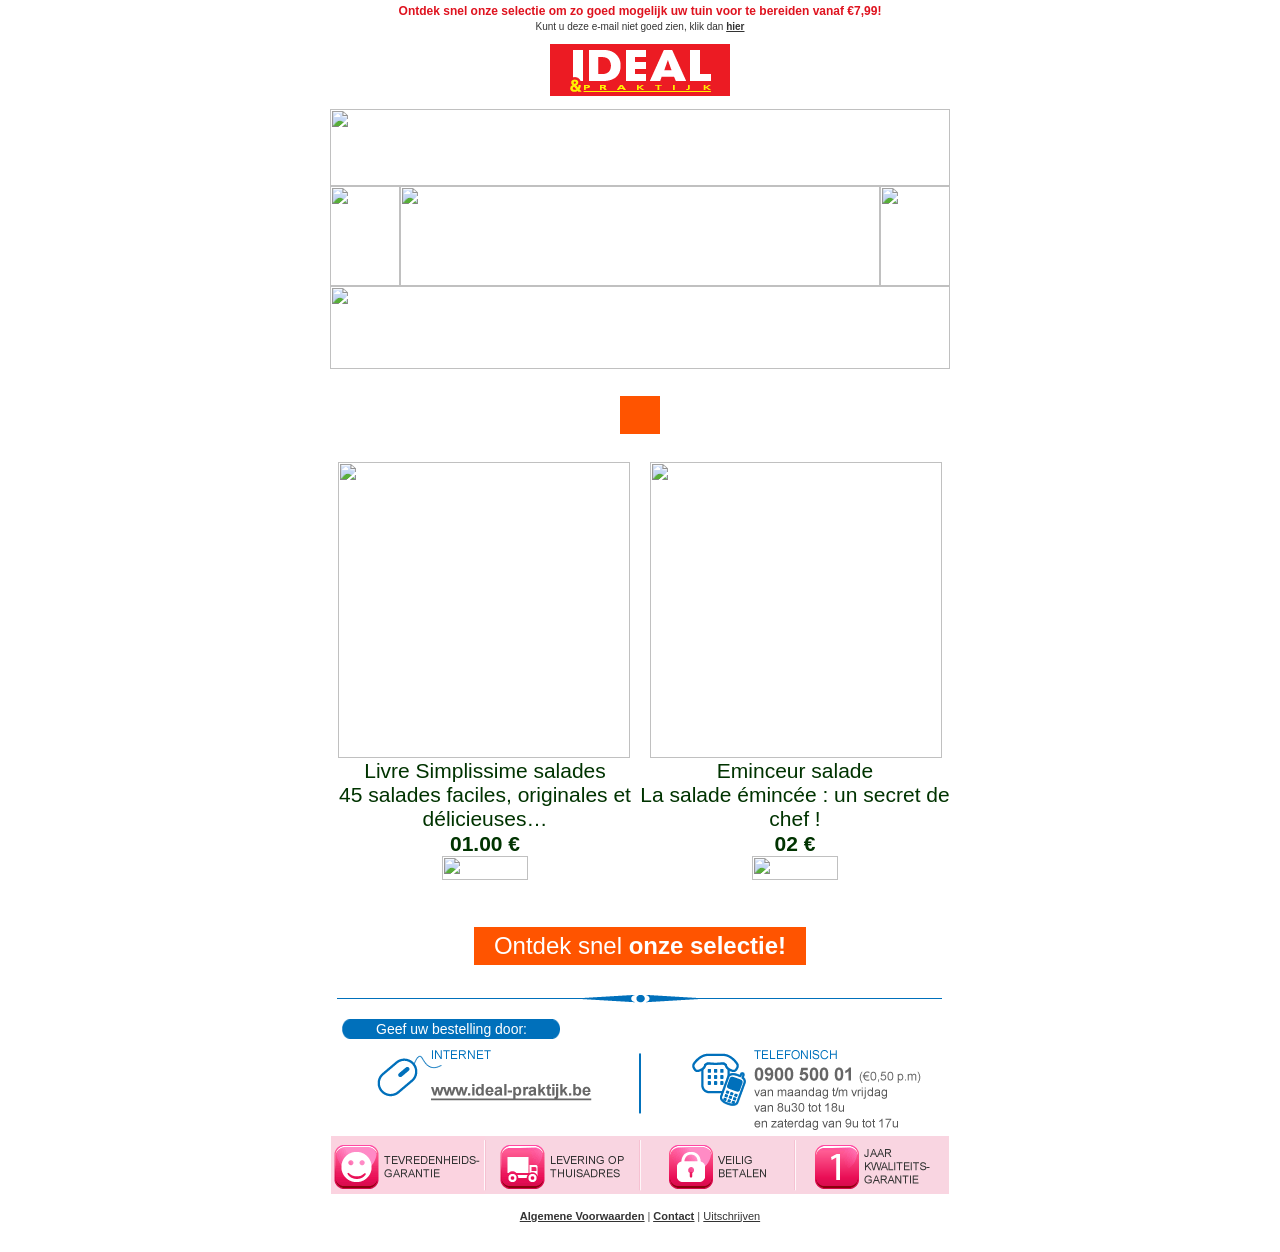
==== render/BV/index.html @ 652e3c07 "init boucle" ====
<!DOCTYPE html PUBLIC "-//W3C//DTD XHTML 1.0 Transitional//EN" "http://www.w3.org/TR/xhtml1/DTD/xhtml1-transitional.dtd">
<html xmlns="http://www.w3.org/1999/xhtml">

<head>
  <title>De belangrijkste dingen om uw tuin voor te bereiden vanaf €7,99!</title>
  <meta content="text/html; charset=utf-8" http-equiv="Content-Type" />
  <style>
    body {
    width: 100%; margin: 0; line-height: 121%; background-color: #FFFFFF;
    }
    img {
    display: block; font-family: Arial, sans-serif; font-size: 16px;
    }
  </style>
</head>

<body bgcolor="#FFFFFF" style="width: 100%; line-height: 121%; margin: 0;">
  <table align="center" border="0" cellpadding="0" cellspacing="0" class="m0auto bg-color w100" width="640" style="width: 100%; margin: 0 auto;" bgcolor="#FFFFFF">
    <!--header-->
    <tr>
      <td align="center" style="padding-top: 4px; border-collapse: collapse; line-height: 1px; font-size: 1px;">
        <p class="lh-130 m0" style="font-family: Arial, Helvetica, sans-serif; font-size: 12px; color: #DF131F; line-height: 130%; margin: 0;">
          <strong>Ontdek snel onze selectie om zo goed mogelijk uw tuin voor te bereiden vanaf €7,99!</strong>
        </p>
        <p class="lh-130 m0" style="font-family: Arial, Helvetica, sans-serif; font-size: 10px; color: #333333; line-height: 130%; margin: 0;">Kunt u deze e-mail niet goed zien, klik dan <a href="https://tempsl.com/Newsletters/miroir/News_salades_0518/BEVL/index.htm" style="color: #333333;" target="_blank"><strong>hier</strong></a>
        </p>
      </td>
    </tr>
    <tr>
      <td align="center" width="620" style="border-collapse: collapse; line-height: 1px; font-size: 1px;">
        <table>
          <tr>
            <td align="center" class="m0auto" height="60" valign="bottom" style="border-collapse: collapse; line-height: 1px; font-size: 1px; margin: 0 auto;">
              <a href="https://www.ideal-praktijk.be/bevl/index.aspx?utm_source=NL&amp;utm_medium=email&amp;utm_content=logo&amp;utm_campaign=0518_salades" target="_blank">
                <img alt="IDEAL PRAKTIJK" border="0" height="52" src="images/logo.png" width="180" style="display: block; font-family: Arial, sans-serif; font-size: 16px; line-height: normal;" />
              </a>
            </td>
          </tr>
        </table>
      </td>
    </tr>
    <tr>
      <td align="center" class="m0auto" height="10" style="border-collapse: collapse; line-height: 1px; font-size: 1px; margin: 0 auto;"></td>
    </tr>
    <!--content-->
    <tr>
      <td align="center" valign="top" style="border-collapse: collapse; line-height: 1px; font-size: 1px;">
        <table align="center" border="0" cellpadding="0" cellspacing="0" class="m0auto" width="620" style="margin: 0 auto;">
          <tr>
            <td style="border-collapse: collapse; line-height: 1px; font-size: 1px;">
              <a target="_blank">
                <img border="0" height="77" src="images/s1_titletop.jpg" width="620" style="display: block; font-family: Arial, sans-serif; font-size: 16px; line-height: normal;" />
              </a>
            </td>
          </tr>
          <tr>
            <td style="border-collapse: collapse; line-height: 1px; font-size: 1px;">
              <table border="0" cellpadding="0" cellspacing="0" width="620">
                <tr>
                  <td style="border-collapse: collapse; line-height: 1px; font-size: 1px;">
                    <a target="_blank">
                      <img border="0" height="100" src="images/s2c1_title_left.jpg" width="70" style="display: block; font-family: Arial, sans-serif; font-size: 16px; line-height: normal;" />
                    </a>
                  </td>
                  <td style="border-collapse: collapse; line-height: 1px; font-size: 1px;">
                    <a target="_blank">
                      <img border="0" height="100" src="images/s2c2_title.png" width="480" style="display: block; font-family: Arial, sans-serif; font-size: 16px; line-height: normal;" />
                    </a>
                  </td>
                  <td style="border-collapse: collapse; line-height: 1px; font-size: 1px;">
                    <a target="_blank">
                      <img border="0" height="100" src="images/s2c3_title_right.jpg" width="70" style="display: block; font-family: Arial, sans-serif; font-size: 16px; line-height: normal;" />
                    </a>
                  </td>
                </tr>
              </table>
            </td>
          </tr>
          <tr>
            <td style="border-collapse: collapse; line-height: 1px; font-size: 1px;">
              <a target="_blank">
                <img border="0" height="83" src="images/s3_title_bottom.jpg" width="620" style="display: block; font-family: Arial, sans-serif; font-size: 16px; line-height: normal;" />
              </a>
            </td>
          </tr>
          <tr>
            <td height="27" width="620" style="border-collapse: collapse; line-height: 1px; font-size: 1px;"></td>
          </tr>
          <tr>
            <td align="center" valign="middle" style="border-collapse: collapse; line-height: 1px; font-size: 1px;">
              <table border="0" cellpadding="0" cellspacing="0">
                <tr>
                  <td align="center" bgcolor="#FF5400" class="lhn m0auto pr20 pl20" height="38" valign="middle" style="padding-right: 20px; padding-left: 20px; line-height: normal; border-collapse: collapse; font-size: 1px; margin: 0 auto;">
                    <a class="callprice" href="https://www.ideal-praktijk.be/bevl/boutique/rayon_evenement.aspx?urlLangue=fr&amp;nbp=99&amp;pg=0&amp;evenement_id=1724&amp;utm_source=NL&amp;utm_medium=email&amp;utm_content=price&amp;utm_campaign=0518_salades" target="_blank"
                    style="font-family: Arial, sans-serif; font-size: 24px; color: #FFFFFF; text-align: center; text-decoration: none; margin: 0 auto;"></a>
                  </td>
                </tr>
              </table>
            </td>
          </tr>
          <tr>
            <td height="28" width="620" style="border-collapse: collapse; line-height: 1px; font-size: 1px;"></td>
          </tr>
          <tr>
            <td style="border-collapse: collapse; line-height: 1px; font-size: 1px;">
              <table border="0" cellpadding="0" cellspacing="0" width="620">
                <tr>
                  <td height="296" width="8" style="border-collapse: collapse; line-height: 1px; font-size: 1px;"></td>
                  <td style="border-collapse: collapse; line-height: 1px; font-size: 1px;">
                    <a target="_blank">
                      <img border="0" height="296" src="images/s7_pk1.jpg" width="292" style="display: block; font-family: Arial, sans-serif; font-size: 16px; line-height: normal;" />
                    </a>
                  </td>
                  <td height="296" width="10" style="border-collapse: collapse; line-height: 1px; font-size: 1px;"></td>
                  <td height="296" width="10" style="border-collapse: collapse; line-height: 1px; font-size: 1px;"></td>
                  <td style="border-collapse: collapse; line-height: 1px; font-size: 1px;">
                    <a target="_blank">
                      <img border="0" height="296" src="images/s7_pk2.jpg" width="292" style="display: block; font-family: Arial, sans-serif; font-size: 16px; line-height: normal;" />
                    </a>
                  </td>
                  <td height="296" width="8" style="border-collapse: collapse; line-height: 1px; font-size: 1px;"></td>
                </tr>
              </table>
            </td>
          </tr>
          <tr>
            <td style="border-collapse: collapse; line-height: 1px; font-size: 1px;">
              <table border="0" cellpadding="0" cellspacing="0" width="620">
                <tr>
                  <td style="border-collapse: collapse; line-height: 1px; font-size: 1px;">
                    <table border="0" cellpadding="0" cellspacing="0" width="310">
                      <tr>
                        <td align="center" valign="middle" style="border-collapse: collapse; line-height: 1px; font-size: 1px;">
                          <a class="pk_lib txtcenter" target="_blank" style="font-family: Arial, sans-serif; font-size: 21px; color: #003300; line-height: 25px; text-decoration: none; text-align: center;">Livre Simplissime salades<br /><span style="line-height: normal;">45 salades faciles, originales et délicieuses…</span><br /><b>01.00 €</b></a>
                        </td>
                      </tr>
                      <tr>
                        <td style="border-collapse: collapse; line-height: 1px; font-size: 1px;">
                          <table border="0" cellpadding="0" cellspacing="0" width="310">
                            <tr>
                              <td height="24" width="112" style="border-collapse: collapse; line-height: 1px; font-size: 1px;"></td>
                              <td style="border-collapse: collapse; line-height: 1px; font-size: 1px;">
                                <a target="_blank">
                                  <img border="0" height="24" src="images/s7_btn.png" width="86" style="display: block; font-family: Arial, sans-serif; font-size: 16px; line-height: normal;" />
                                </a>
                              </td>
                              <td height="24" width="112" style="border-collapse: collapse; line-height: 1px; font-size: 1px;"></td>
                            </tr>
                          </table>
                        </td>
                      </tr>
                    </table>
                  </td>
                  <td style="border-collapse: collapse; line-height: 1px; font-size: 1px;">
                    <table border="0" cellpadding="0" cellspacing="0" width="310">
                      <tr>
                        <td align="center" valign="middle" style="border-collapse: collapse; line-height: 1px; font-size: 1px;">
                          <a class="pk_lib txtcenter" target="_blank" style="font-family: Arial, sans-serif; font-size: 21px; color: #003300; line-height: 25px; text-decoration: none; text-align: center;">Eminceur salade<br /><span style="line-height: normal;">La salade émincée : un secret de chef !</span><br /><b>02 €</b></a>
                        </td>
                      </tr>
                      <tr>
                        <td style="border-collapse: collapse; line-height: 1px; font-size: 1px;">
                          <table border="0" cellpadding="0" cellspacing="0" width="310">
                            <tr>
                              <td height="24" width="112" style="border-collapse: collapse; line-height: 1px; font-size: 1px;"></td>
                              <td style="border-collapse: collapse; line-height: 1px; font-size: 1px;">
                                <a target="_blank">
                                  <img border="0" height="24" src="images/s7_btn.png" width="86" style="display: block; font-family: Arial, sans-serif; font-size: 16px; line-height: normal;" />
                                </a>
                              </td>
                              <td height="24" width="112" style="border-collapse: collapse; line-height: 1px; font-size: 1px;"></td>
                            </tr>
                          </table>
                        </td>
                      </tr>
                    </table>
                  </td>
                </tr>
                <tr>
                  <td height="47" width="620" style="border-collapse: collapse; line-height: 1px; font-size: 1px;"></td>
                </tr>
              </table>
            </td>
          </tr>
          <tr>
            <td align="center" valign="middle" style="border-collapse: collapse; line-height: 1px; font-size: 1px;">
              <table border="0" cellpadding="0" cellspacing="0">
                <tr>
                  <td align="center" bgcolor="#FF5400" class="lhn m0auto pr20 pl20" height="38" valign="middle" style="padding-right: 20px; padding-left: 20px; line-height: normal; border-collapse: collapse; font-size: 1px; margin: 0 auto;">
                    <a class="callprice" target="_blank" style="font-family: Arial, sans-serif; font-size: 24px; color: #FFFFFF; text-align: center; text-decoration: none; margin: 0 auto;">Ontdek snel <b>onze selectie!</b></a>
                  </td>
                </tr>
              </table>
            </td>
          </tr>
          <tr>
            <td height="30" style="border-collapse: collapse; line-height: 1px; font-size: 1px;"></td>
          </tr>
          <tr>
            <td bgcolor="#FFFFFF" height="0" style="border-collapse: collapse; line-height: 1px; font-size: 1px;"></td>
          </tr>
          <!--footer-->
          <tr>
            <td bgcolor="#FFFFFF" style="padding-bottom: 16px; border-collapse: collapse; line-height: 1px; font-size: 1px;">
              <img alt="" border="0" height="8" src="images/foo_hr1.png" style="display: block; font-family: Arial, sans-serif; font-size: 16px; line-height: normal;" />
            </td>
          </tr>
          <tr>
            <td bgcolor="#FFFFFF" style="border-collapse: collapse; line-height: 1px; font-size: 1px;">
              <table border="0" cellpadding="0" cellspacing="0">
                <tr>
                  <td style="border-collapse: collapse; line-height: 1px; font-size: 1px;">
                    <img alt="" border="0" height="20" src="images/footer_01.png" width="20" style="display: block; font-family: Arial, sans-serif; font-size: 16px; line-height: normal;" />
                  </td>
                  <td align="center" bgcolor="#0070BB" height="20" valign="middle" width="203" style="border-collapse: collapse; line-height: 1px; font-size: 1px;">
                    <font style="font-family: Arial, Helvetica, sans-serif; font-size: 14px; color: #FFFFFF; line-height: normal;">Geef uw bestelling door:</font>
                  </td>
                  <td style="border-collapse: collapse; line-height: 1px; font-size: 1px;">
                    <img alt="" border="0" height="20" src="images/footer_03.png" width="8" style="display: block; font-family: Arial, sans-serif; font-size: 16px; line-height: normal;" />
                  </td>
                </tr>
              </table>
            </td>
          </tr>
          <tr>
            <td style="border-collapse: collapse; line-height: 1px; font-size: 1px;">
              <table border="0" cellpadding="0" cellspacing="0">
                <tr>
                  <td style="border-collapse: collapse; line-height: 1px; font-size: 1px;">
                    <a href="https://www.ideal-praktijk.be/bevl/index.aspx?utm_source=NL&amp;utm_medium=email&amp;utm_content=url&amp;utm_campaign=0518_salades" target="_blank">
                      <img alt="INTERNET www.ideal-praktijk.be" border="0" height="97" src="images/footer_09.png" width="310" style="display: block; font-family: Arial, sans-serif; font-size: 16px; line-height: normal;" />
                    </a>
                  </td>
                  <td style="border-collapse: collapse; line-height: 1px; font-size: 1px;">
                    <img alt="TELEFONISCH 0900 500 01(€0.50 p.m) van maandag t/m vrijdag 8u30 tot 18u en zaterdag van 9u tot 17u" border="0" height="97" src="images/footer_10.png" width="310" style="display: block; font-family: Arial, sans-serif; font-size: 16px; line-height: normal;"
                    />
                  </td>
                </tr>
              </table>
            </td>
          </tr>
          <tr>
            <td style="border-collapse: collapse; line-height: 1px; font-size: 1px;">
              <table border="0" cellpadding="0" cellspacing="0">
                <tr>
                  <td style="border-collapse: collapse; line-height: 1px; font-size: 1px;">
                    <a href="https://www.ideal-praktijk.be/bevl/achat_confiance/garanties.aspx?utm_source=NL&amp;utm_medium=email&amp;utm_content=garantie&amp;utm_campaign=0518_salades" target="_blank">
                      <img alt="Tevredenheids-garantie" border="0" class="txtcenter" height="59" src="images/footer_11.png" width="155" style="display: block; font-family: Arial, sans-serif; font-size: 16px; line-height: normal; text-align: center;" />
                    </a>
                  </td>
                  <td style="border-collapse: collapse; line-height: 1px; font-size: 1px;">
                    <a href="https://www.ideal-praktijk.be/bevl/achat_confiance/informations-livraison.aspx?utm_source=NL&amp;utm_medium=email&amp;utm_content=livraison&amp;utm_campaign=0518_salades" target="_blank">
                      <img alt="Levering op thuisadres" border="0" class="txtcenter" height="59" src="images/footer_12.png" width="155" style="display: block; font-family: Arial, sans-serif; font-size: 16px; line-height: normal; text-align: center;" />
                    </a>
                  </td>
                  <td style="border-collapse: collapse; line-height: 1px; font-size: 1px;">
                    <a href="https://www.ideal-praktijk.be/bevl/achat_confiance/paiement-securise.aspx?utm_source=NL&amp;utm_medium=email&amp;utm_content=paiement&amp;utm_campaign=0518_salades" target="_blank">
                      <img alt="Veilig betalen" border="0" class="txtcenter" height="59" src="images/footer_13.png" width="155" style="display: block; font-family: Arial, sans-serif; font-size: 16px; line-height: normal; text-align: center;" />
                    </a>
                  </td>
                  <td style="border-collapse: collapse; line-height: 1px; font-size: 1px;">
                    <a href="https://www.ideal-praktijk.be/bevl/achat_confiance/garanties.aspx?utm_source=NL&amp;utm_medium=email&amp;utm_content=garantie&amp;utm_campaign=0518_salades" target="_blank">
                      <img alt="1 jaar kwaliteitsgarantie" border="0" class="txtcenter" height="59" src="images/footer_14.png" width="155" style="display: block; font-family: Arial, sans-serif; font-size: 16px; line-height: normal; text-align: center;" />
                    </a>
                  </td>
                </tr>
              </table>
            </td>
          </tr>
          <!--mentions-->
          <tr>
            <td align="center" style="border-collapse: collapse; line-height: 1px; font-size: 1px; padding: 3px 10px 30px;" valign="top">
              <font style="font-family: Verdana, Geneva, sans-serif; font-size: 11px; color: #555555; line-height: normal;"><br /><a href="https://www.ideal-praktijk.be/bevl/achat_confiance/conditions-generales-de-vente.aspx?utm_source=NL&amp;utm_medium=email&amp;utm_content=cgv&amp;utm_campaign=0518_salades" style="color: #333333;" target="_blank"><strong><u>Algemene Voorwaarden</u></strong></a> | <a href="https://www.ideal-praktijk.be/bevl/idealpractical_and_you/contact.aspx?val=A&amp;utm_source=NL&amp;utm_medium=email&amp;utm_content=contact&amp;utm_campaign=0518_salades" style="color: #333333;" target="_blank"><strong><u>Contact</u></strong></a> | <a href="https://www.ideal-praktijk.be/bevl/animation/DesinscriptionNewsletter.aspx?utm_source=NL&amp;utm_medium=email&amp;utm_content=desabo&amp;utm_campaign=0518_salades" style="color: #333333;" target="_blank">Uitschrijven</a></font>
            </td>
          </tr>
        </table>
      </td>
    </tr>
  </table>
</body>

</html>
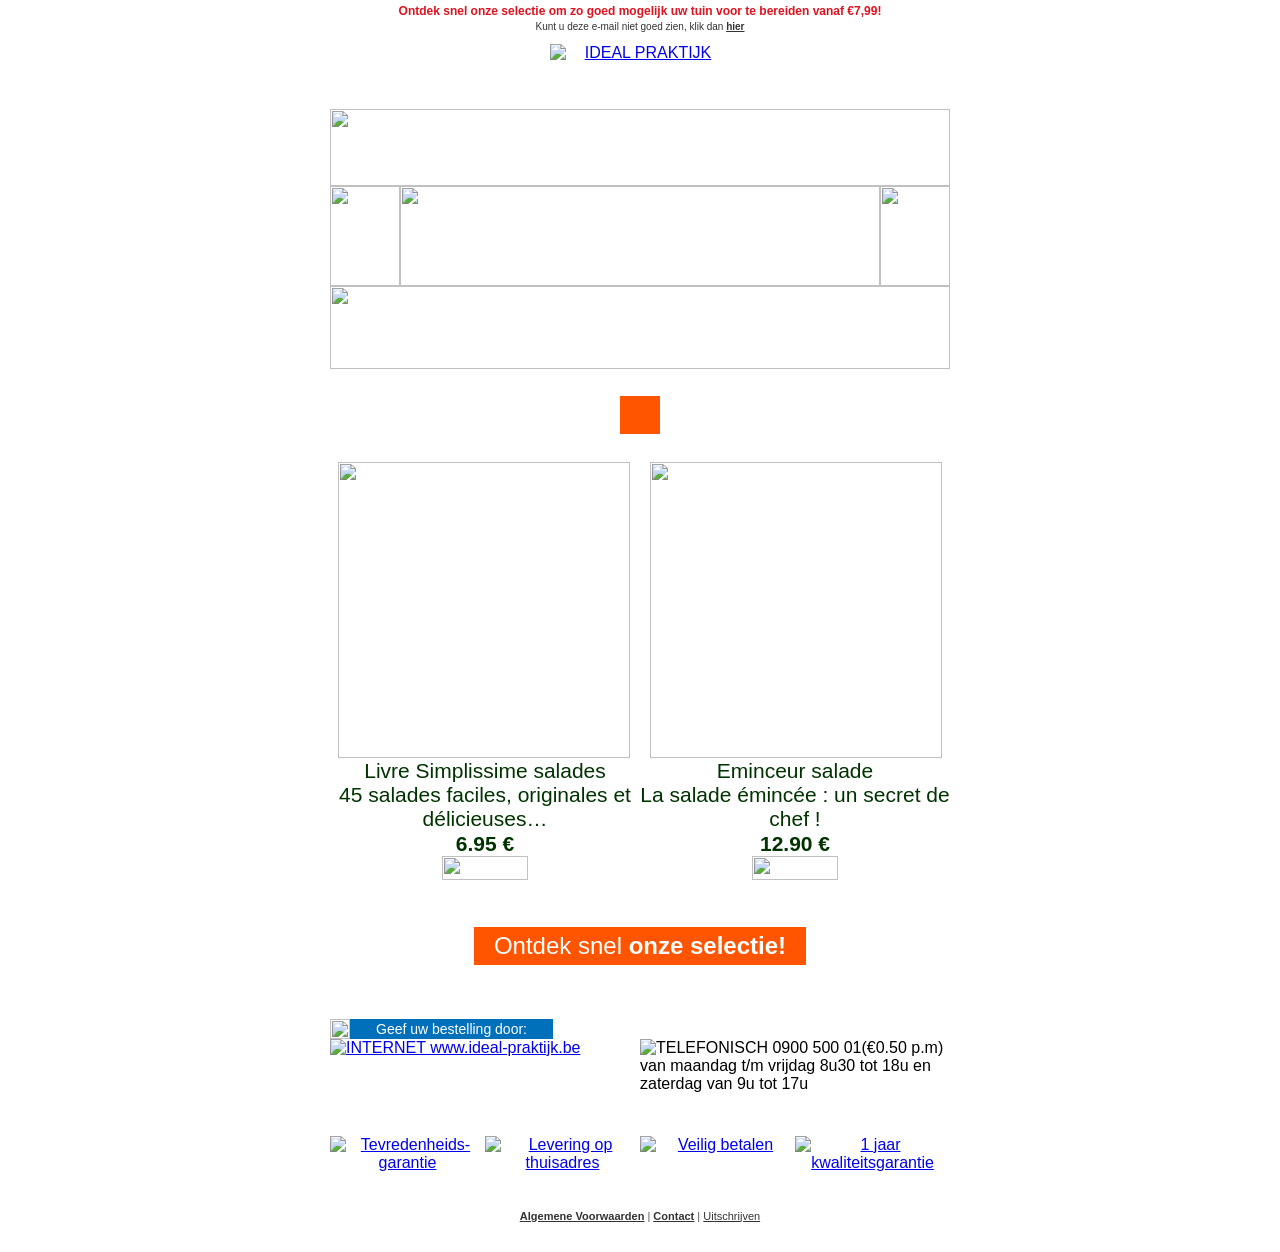
==== commit 4a1ebced: "?" ====
--- a/render/BV/index.html
+++ b/render/BV/index.html
@@ -91,7 +91,7 @@
               <table border="0" cellpadding="0" cellspacing="0">
                 <tr>
                   <td align="center" bgcolor="#FF5400" class="lhn m0auto pr20 pl20" height="38" valign="middle" style="padding-right: 20px; padding-left: 20px; line-height: normal; border-collapse: collapse; font-size: 1px; margin: 0 auto;">
-                    <a class="callprice" href="https://www.ideal-praktijk.be/bevl/boutique/rayon_evenement.aspx?urlLangue=fr&amp;nbp=99&amp;pg=0&amp;evenement_id=1724&amp;utm_source=NL&amp;utm_medium=email&amp;utm_content=price&amp;utm_campaign=0518_salades" target="_blank"
+                    <a class="callprice" href="https://www.ideal-praktijk.be/bevl/boutique/rayon_evenement.aspx?urlLangue=fr&amp;nbp=99&amp;pg=0&amp;evenement_id=1754&amp;utm_source=NL&amp;utm_medium=email&amp;utm_content=price&amp;utm_campaign=0518_salades" target="_blank"
                     style="font-family: Arial, sans-serif; font-size: 24px; color: #FFFFFF; text-align: center; text-decoration: none; margin: 0 auto;"></a>
                   </td>
                 </tr>
@@ -131,7 +131,7 @@
                     <table border="0" cellpadding="0" cellspacing="0" width="310">
                       <tr>
                         <td align="center" valign="middle" style="border-collapse: collapse; line-height: 1px; font-size: 1px;">
-                          <a class="pk_lib txtcenter" target="_blank" style="font-family: Arial, sans-serif; font-size: 21px; color: #003300; line-height: 25px; text-decoration: none; text-align: center;">Livre Simplissime salades<br /><span style="line-height: normal;">45 salades faciles, originales et délicieuses…</span><br /><b>01.00 €</b></a>
+                          <a class="pk_lib txtcenter" target="_blank" style="font-family: Arial, sans-serif; font-size: 21px; color: #003300; line-height: 25px; text-decoration: none; text-align: center;">Livre Simplissime salades<br /><span style="line-height: normal;">45 salades faciles, originales et délicieuses…</span><br /><b>6.95 €</b></a>
                         </td>
                       </tr>
                       <tr>
@@ -155,7 +155,7 @@
                     <table border="0" cellpadding="0" cellspacing="0" width="310">
                       <tr>
                         <td align="center" valign="middle" style="border-collapse: collapse; line-height: 1px; font-size: 1px;">
-                          <a class="pk_lib txtcenter" target="_blank" style="font-family: Arial, sans-serif; font-size: 21px; color: #003300; line-height: 25px; text-decoration: none; text-align: center;">Eminceur salade<br /><span style="line-height: normal;">La salade émincée : un secret de chef !</span><br /><b>02 €</b></a>
+                          <a class="pk_lib txtcenter" target="_blank" style="font-family: Arial, sans-serif; font-size: 21px; color: #003300; line-height: 25px; text-decoration: none; text-align: center;">Eminceur salade<br /><span style="line-height: normal;">La salade émincée : un secret de chef !</span><br /><b>12.90 €</b></a>
                         </td>
                       </tr>
                       <tr>
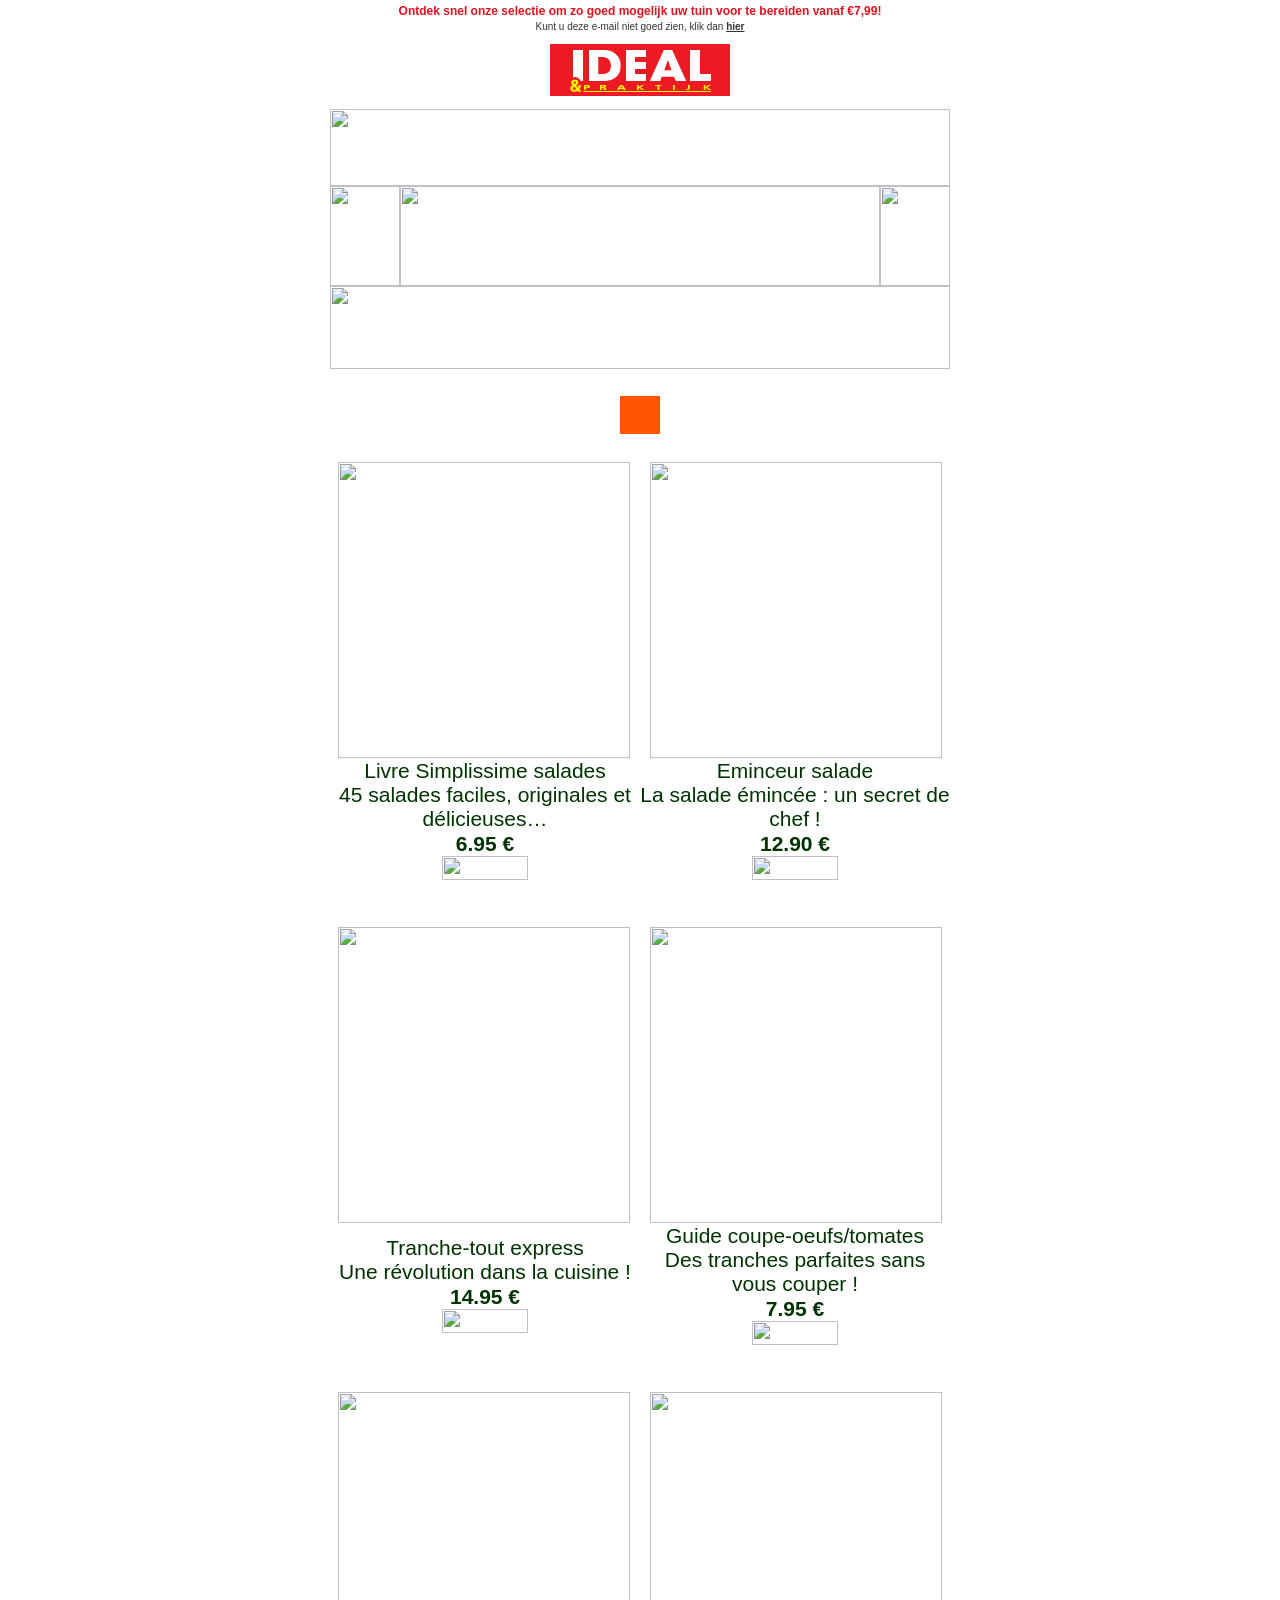
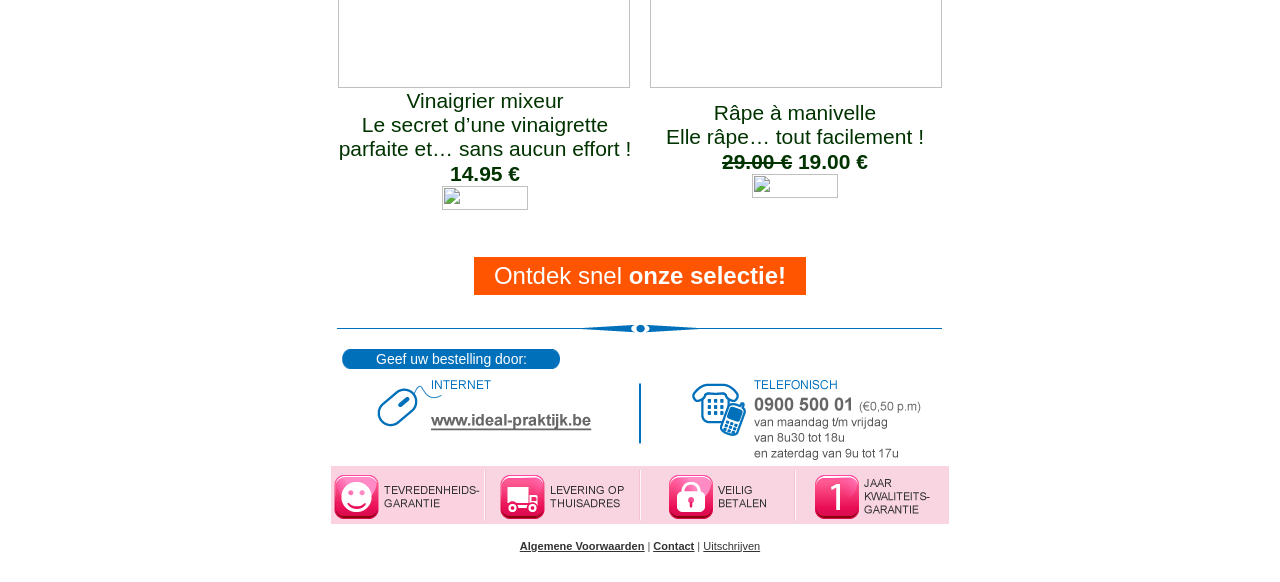
==== commit c0aa1572: "add country todo debug var/country price + brn" ====
--- a/render/BV/index.html
+++ b/render/BV/index.html
@@ -183,6 +183,168 @@
             </td>
           </tr>
           <tr>
+            <td style="border-collapse: collapse; line-height: 1px; font-size: 1px;">
+              <table border="0" cellpadding="0" cellspacing="0" width="620">
+                <tr>
+                  <td height="296" width="8" style="border-collapse: collapse; line-height: 1px; font-size: 1px;"></td>
+                  <td style="border-collapse: collapse; line-height: 1px; font-size: 1px;">
+                    <a target="_blank">
+                      <img border="0" height="296" src="images/s7_pk3.jpg" width="292" style="display: block; font-family: Arial, sans-serif; font-size: 16px; line-height: normal;" />
+                    </a>
+                  </td>
+                  <td height="296" width="10" style="border-collapse: collapse; line-height: 1px; font-size: 1px;"></td>
+                  <td height="296" width="10" style="border-collapse: collapse; line-height: 1px; font-size: 1px;"></td>
+                  <td style="border-collapse: collapse; line-height: 1px; font-size: 1px;">
+                    <a target="_blank">
+                      <img border="0" height="296" src="images/s7_pk4.jpg" width="292" style="display: block; font-family: Arial, sans-serif; font-size: 16px; line-height: normal;" />
+                    </a>
+                  </td>
+                  <td height="296" width="8" style="border-collapse: collapse; line-height: 1px; font-size: 1px;"></td>
+                </tr>
+              </table>
+            </td>
+          </tr>
+          <tr>
+            <td style="border-collapse: collapse; line-height: 1px; font-size: 1px;">
+              <table border="0" cellpadding="0" cellspacing="0" width="620">
+                <tr>
+                  <td style="border-collapse: collapse; line-height: 1px; font-size: 1px;">
+                    <table border="0" cellpadding="0" cellspacing="0" width="310">
+                      <tr>
+                        <td align="center" valign="middle" style="border-collapse: collapse; line-height: 1px; font-size: 1px;">
+                          <a class="pk_lib txtcenter" target="_blank" style="font-family: Arial, sans-serif; font-size: 21px; color: #003300; line-height: 25px; text-decoration: none; text-align: center;">Tranche-tout express<br /><span style="line-height: normal;">Une révolution dans la cuisine !</span><br /><b>14.95 €</b></a>
+                        </td>
+                      </tr>
+                      <tr>
+                        <td style="border-collapse: collapse; line-height: 1px; font-size: 1px;">
+                          <table border="0" cellpadding="0" cellspacing="0" width="310">
+                            <tr>
+                              <td height="24" width="112" style="border-collapse: collapse; line-height: 1px; font-size: 1px;"></td>
+                              <td style="border-collapse: collapse; line-height: 1px; font-size: 1px;">
+                                <a target="_blank">
+                                  <img border="0" height="24" src="images/s7_btn.png" width="86" style="display: block; font-family: Arial, sans-serif; font-size: 16px; line-height: normal;" />
+                                </a>
+                              </td>
+                              <td height="24" width="112" style="border-collapse: collapse; line-height: 1px; font-size: 1px;"></td>
+                            </tr>
+                          </table>
+                        </td>
+                      </tr>
+                    </table>
+                  </td>
+                  <td style="border-collapse: collapse; line-height: 1px; font-size: 1px;">
+                    <table border="0" cellpadding="0" cellspacing="0" width="310">
+                      <tr>
+                        <td align="center" valign="middle" style="border-collapse: collapse; line-height: 1px; font-size: 1px;">
+                          <a class="pk_lib txtcenter" target="_blank" style="font-family: Arial, sans-serif; font-size: 21px; color: #003300; line-height: 25px; text-decoration: none; text-align: center;">Guide coupe-oeufs/tomates<br /><span style="line-height: normal;">Des tranches parfaites sans vous couper !</span><br /><b>7.95 €</b></a>
+                        </td>
+                      </tr>
+                      <tr>
+                        <td style="border-collapse: collapse; line-height: 1px; font-size: 1px;">
+                          <table border="0" cellpadding="0" cellspacing="0" width="310">
+                            <tr>
+                              <td height="24" width="112" style="border-collapse: collapse; line-height: 1px; font-size: 1px;"></td>
+                              <td style="border-collapse: collapse; line-height: 1px; font-size: 1px;">
+                                <a target="_blank">
+                                  <img border="0" height="24" src="images/s7_btn.png" width="86" style="display: block; font-family: Arial, sans-serif; font-size: 16px; line-height: normal;" />
+                                </a>
+                              </td>
+                              <td height="24" width="112" style="border-collapse: collapse; line-height: 1px; font-size: 1px;"></td>
+                            </tr>
+                          </table>
+                        </td>
+                      </tr>
+                    </table>
+                  </td>
+                </tr>
+                <tr>
+                  <td height="47" width="620" style="border-collapse: collapse; line-height: 1px; font-size: 1px;"></td>
+                </tr>
+              </table>
+            </td>
+          </tr>
+          <tr>
+            <td style="border-collapse: collapse; line-height: 1px; font-size: 1px;">
+              <table border="0" cellpadding="0" cellspacing="0" width="620">
+                <tr>
+                  <td height="296" width="8" style="border-collapse: collapse; line-height: 1px; font-size: 1px;"></td>
+                  <td style="border-collapse: collapse; line-height: 1px; font-size: 1px;">
+                    <a target="_blank">
+                      <img border="0" height="296" src="images/s7_pk5.jpg" width="292" style="display: block; font-family: Arial, sans-serif; font-size: 16px; line-height: normal;" />
+                    </a>
+                  </td>
+                  <td height="296" width="10" style="border-collapse: collapse; line-height: 1px; font-size: 1px;"></td>
+                  <td height="296" width="10" style="border-collapse: collapse; line-height: 1px; font-size: 1px;"></td>
+                  <td style="border-collapse: collapse; line-height: 1px; font-size: 1px;">
+                    <a target="_blank">
+                      <img border="0" height="296" src="images/s7_pk6.jpg" width="292" style="display: block; font-family: Arial, sans-serif; font-size: 16px; line-height: normal;" />
+                    </a>
+                  </td>
+                  <td height="296" width="8" style="border-collapse: collapse; line-height: 1px; font-size: 1px;"></td>
+                </tr>
+              </table>
+            </td>
+          </tr>
+          <tr>
+            <td style="border-collapse: collapse; line-height: 1px; font-size: 1px;">
+              <table border="0" cellpadding="0" cellspacing="0" width="620">
+                <tr>
+                  <td style="border-collapse: collapse; line-height: 1px; font-size: 1px;">
+                    <table border="0" cellpadding="0" cellspacing="0" width="310">
+                      <tr>
+                        <td align="center" valign="middle" style="border-collapse: collapse; line-height: 1px; font-size: 1px;">
+                          <a class="pk_lib txtcenter" target="_blank" style="font-family: Arial, sans-serif; font-size: 21px; color: #003300; line-height: 25px; text-decoration: none; text-align: center;">Vinaigrier mixeur<br /><span style="line-height: normal;">Le secret d’une vinaigrette parfaite et… sans aucun effort !</span><br /><b>14.95 €</b></a>
+                        </td>
+                      </tr>
+                      <tr>
+                        <td style="border-collapse: collapse; line-height: 1px; font-size: 1px;">
+                          <table border="0" cellpadding="0" cellspacing="0" width="310">
+                            <tr>
+                              <td height="24" width="112" style="border-collapse: collapse; line-height: 1px; font-size: 1px;"></td>
+                              <td style="border-collapse: collapse; line-height: 1px; font-size: 1px;">
+                                <a target="_blank">
+                                  <img border="0" height="24" src="images/s7_btn.png" width="86" style="display: block; font-family: Arial, sans-serif; font-size: 16px; line-height: normal;" />
+                                </a>
+                              </td>
+                              <td height="24" width="112" style="border-collapse: collapse; line-height: 1px; font-size: 1px;"></td>
+                            </tr>
+                          </table>
+                        </td>
+                      </tr>
+                    </table>
+                  </td>
+                  <td style="border-collapse: collapse; line-height: 1px; font-size: 1px;">
+                    <table border="0" cellpadding="0" cellspacing="0" width="310">
+                      <tr>
+                        <td align="center" valign="middle" style="border-collapse: collapse; line-height: 1px; font-size: 1px;">
+                          <a class="pk_lib txtcenter" target="_blank" style="font-family: Arial, sans-serif; font-size: 21px; color: #003300; line-height: 25px; text-decoration: none; text-align: center;">Râpe à manivelle<br /><span style="line-height: normal;">Elle râpe… tout facilement !</span><br /><b><s>29.00 €</s> 19.00 €</b></a>
+                        </td>
+                      </tr>
+                      <tr>
+                        <td style="border-collapse: collapse; line-height: 1px; font-size: 1px;">
+                          <table border="0" cellpadding="0" cellspacing="0" width="310">
+                            <tr>
+                              <td height="24" width="112" style="border-collapse: collapse; line-height: 1px; font-size: 1px;"></td>
+                              <td style="border-collapse: collapse; line-height: 1px; font-size: 1px;">
+                                <a target="_blank">
+                                  <img border="0" height="24" src="images/s7_btn.png" width="86" style="display: block; font-family: Arial, sans-serif; font-size: 16px; line-height: normal;" />
+                                </a>
+                              </td>
+                              <td height="24" width="112" style="border-collapse: collapse; line-height: 1px; font-size: 1px;"></td>
+                            </tr>
+                          </table>
+                        </td>
+                      </tr>
+                    </table>
+                  </td>
+                </tr>
+                <tr>
+                  <td height="47" width="620" style="border-collapse: collapse; line-height: 1px; font-size: 1px;"></td>
+                </tr>
+              </table>
+            </td>
+          </tr>
+          <tr>
             <td align="center" valign="middle" style="border-collapse: collapse; line-height: 1px; font-size: 1px;">
               <table border="0" cellpadding="0" cellspacing="0">
                 <tr>
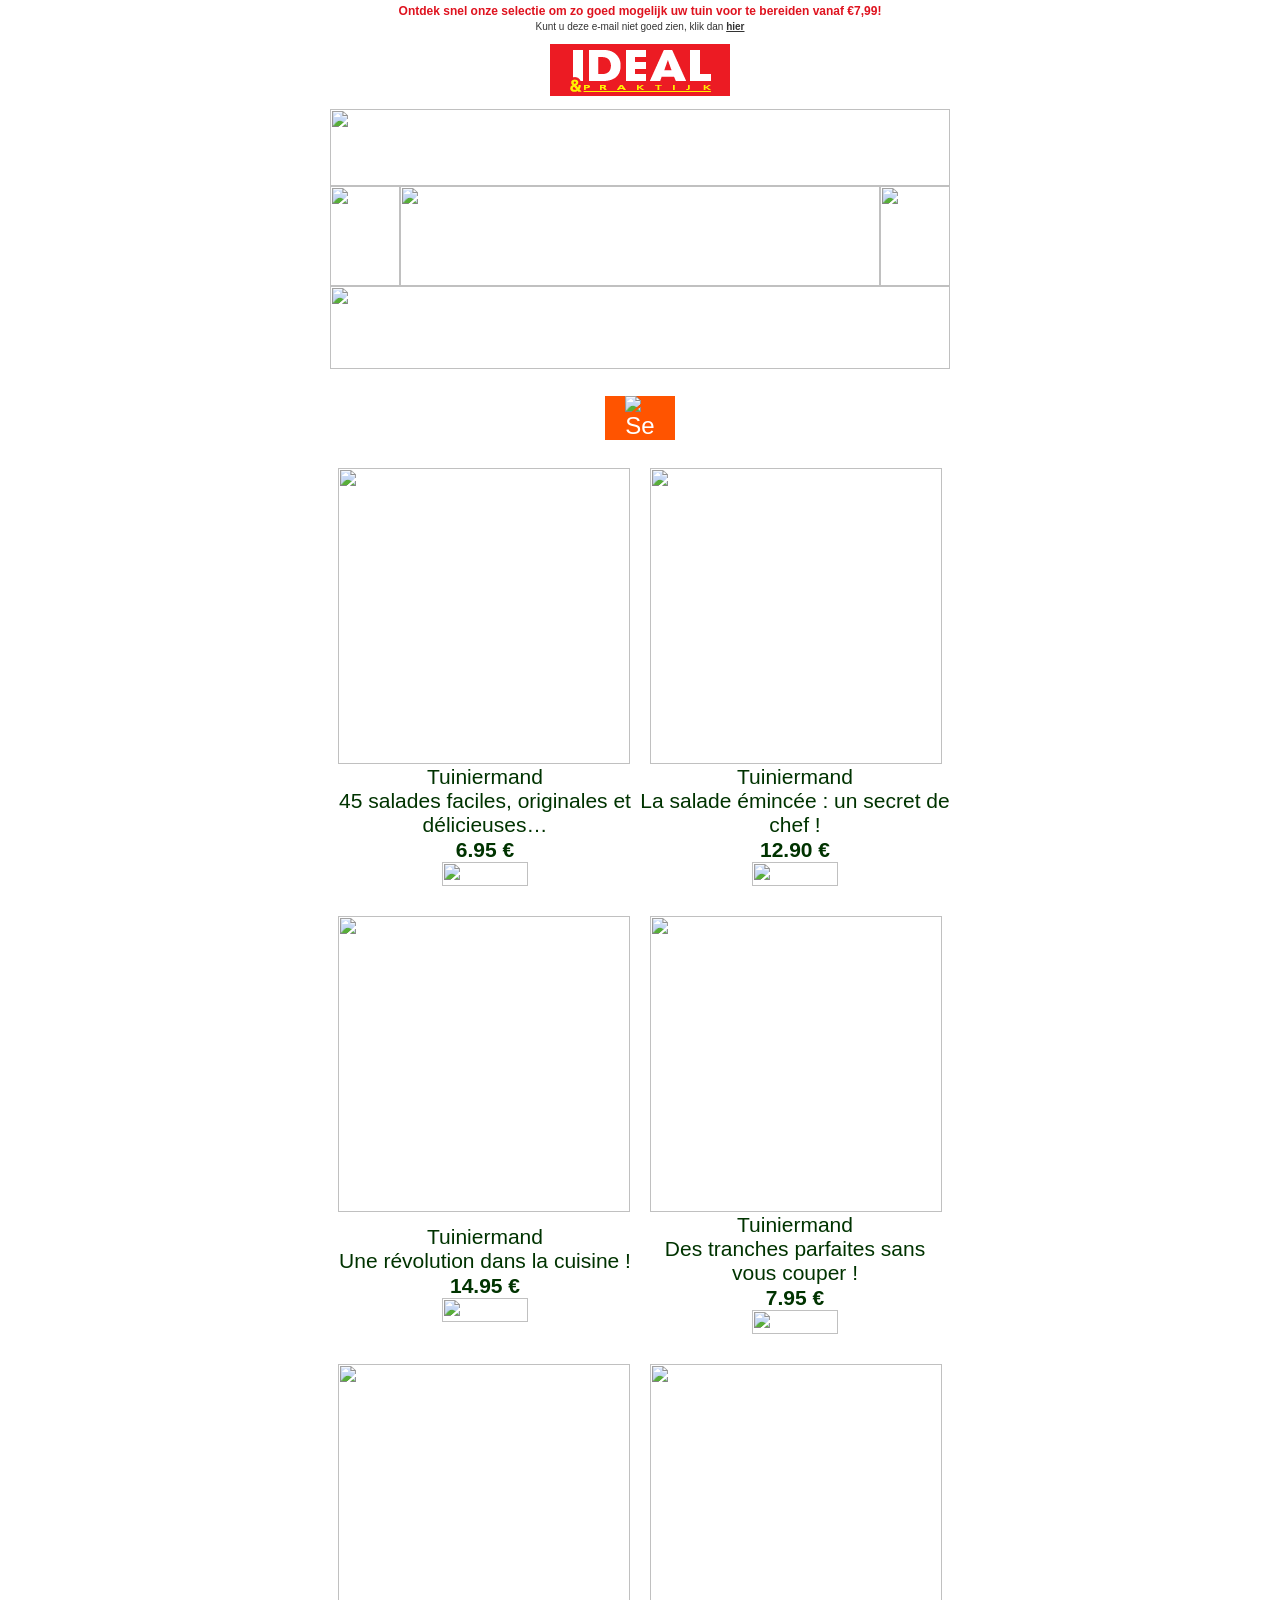
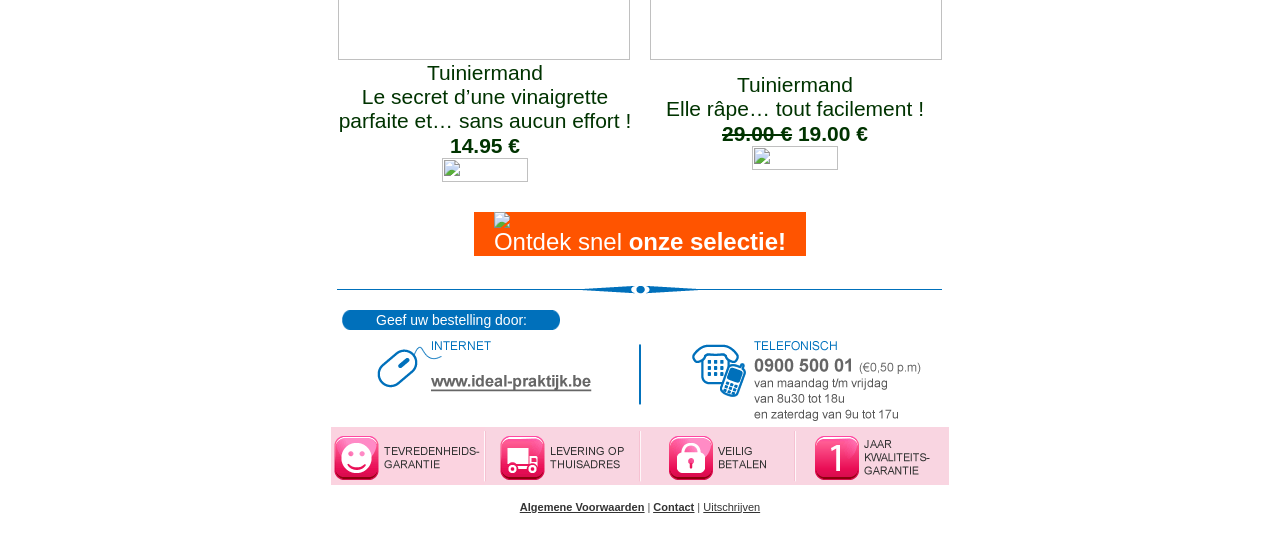
==== commit f9721b03: "recup non sans mal src/BF" ====
--- a/render/BV/index.html
+++ b/render/BV/index.html
@@ -1,10 +1,10 @@
 <!DOCTYPE html PUBLIC "-//W3C//DTD XHTML 1.0 Transitional//EN" "http://www.w3.org/TR/xhtml1/DTD/xhtml1-transitional.dtd">
-<html xmlns="http://www.w3.org/1999/xhtml">
+<html>
 
 <head>
   <title>De belangrijkste dingen om uw tuin voor te bereiden vanaf €7,99!</title>
   <meta content="text/html; charset=utf-8" http-equiv="Content-Type" />
-  <style>
+  <style type="text/css">
     body {
     width: 100%; margin: 0; line-height: 121%; background-color: #FFFFFF;
     }
@@ -14,15 +14,14 @@
   </style>
 </head>
 
-<body bgcolor="#FFFFFF" style="width: 100%; line-height: 121%; margin: 0;">
-  <table align="center" border="0" cellpadding="0" cellspacing="0" class="m0auto bg-color w100" width="640" style="width: 100%; margin: 0 auto;" bgcolor="#FFFFFF">
+<body bgcolor="#FFFFFF" style="margin: 0; width: 100%; line-height: 121%; background-color: #FFFFFF;">
+  <table align="center" border="0" cellpadding="0" cellspacing="0" class="m0auto bg-color w100" width="640" style="margin: 0 auto; width: 100%; background-color: #FFFFFF;" bgcolor="#FFFFFF">
     <!--header-->
     <tr>
       <td align="center" style="padding-top: 4px; border-collapse: collapse; line-height: 1px; font-size: 1px;">
-        <p class="lh-130 m0" style="font-family: Arial, Helvetica, sans-serif; font-size: 12px; color: #DF131F; line-height: 130%; margin: 0;">
-          <strong>Ontdek snel onze selectie om zo goed mogelijk uw tuin voor te bereiden vanaf €7,99!</strong>
+        <p class="lh-130 m0" style="margin: 0; font-family: Arial, Helvetica, sans-serif; font-size: 12px; color: #DF131F; line-height: 130%;"><strong>Ontdek snel onze selectie om zo goed mogelijk uw tuin voor te bereiden vanaf €7,99!</strong>
         </p>
-        <p class="lh-130 m0" style="font-family: Arial, Helvetica, sans-serif; font-size: 10px; color: #333333; line-height: 130%; margin: 0;">Kunt u deze e-mail niet goed zien, klik dan <a href="https://tempsl.com/Newsletters/miroir/News_salades_0518/BEVL/index.htm" style="color: #333333;" target="_blank"><strong>hier</strong></a>
+        <p class="lh-130 m0" style="margin: 0; font-family: Arial, Helvetica, sans-serif; font-size: 10px; color: #333333; line-height: 130%;">Kunt u deze e-mail niet goed zien, klik dan <a href="https://tempsl.com/Newsletters/miroir/News_salades_0518/BEVL/index.htm" style="color: #333333;" target="_blank"><strong>hier</strong></a>
         </p>
       </td>
     </tr>
@@ -30,8 +29,8 @@
       <td align="center" width="620" style="border-collapse: collapse; line-height: 1px; font-size: 1px;">
         <table>
           <tr>
-            <td align="center" class="m0auto" height="60" valign="bottom" style="border-collapse: collapse; line-height: 1px; font-size: 1px; margin: 0 auto;">
-              <a href="https://www.ideal-praktijk.be/bevl/index.aspx?utm_source=NL&amp;utm_medium=email&amp;utm_content=logo&amp;utm_campaign=0518_salades" target="_blank">
+            <td align="center" class="m0auto" height="60" valign="bottom" style="margin: 0 auto; border-collapse: collapse; line-height: 1px; font-size: 1px;">
+              <a href="https://www.ideal-praktijk.be/bevl/index.aspx?utm_source=NL&utm_medium=email&utm_content=logo&utm_campaign=0518_salades" target="_blank">
                 <img alt="IDEAL PRAKTIJK" border="0" height="52" src="images/logo.png" width="180" style="display: block; font-family: Arial, sans-serif; font-size: 16px; line-height: normal;" />
               </a>
             </td>
@@ -40,7 +39,7 @@
       </td>
     </tr>
     <tr>
-      <td align="center" class="m0auto" height="10" style="border-collapse: collapse; line-height: 1px; font-size: 1px; margin: 0 auto;"></td>
+      <td align="center" class="m0auto" height="10" style="margin: 0 auto; border-collapse: collapse; line-height: 1px; font-size: 1px;"></td>
     </tr>
     <!--content-->
     <tr>
@@ -90,9 +89,10 @@
             <td align="center" valign="middle" style="border-collapse: collapse; line-height: 1px; font-size: 1px;">
               <table border="0" cellpadding="0" cellspacing="0">
                 <tr>
-                  <td align="center" bgcolor="#FF5400" class="lhn m0auto pr20 pl20" height="38" valign="middle" style="padding-right: 20px; padding-left: 20px; line-height: normal; border-collapse: collapse; font-size: 1px; margin: 0 auto;">
-                    <a class="callprice" href="https://www.ideal-praktijk.be/bevl/boutique/rayon_evenement.aspx?urlLangue=fr&amp;nbp=99&amp;pg=0&amp;evenement_id=1754&amp;utm_source=NL&amp;utm_medium=email&amp;utm_content=price&amp;utm_campaign=0518_salades" target="_blank"
-                    style="font-family: Arial, sans-serif; font-size: 24px; color: #FFFFFF; text-align: center; text-decoration: none; margin: 0 auto;"></a>
+                  <td align="center" bgcolor="#FF5400" class="lhn m0auto pr20 pl20 bdrs vam" height="38" valign="middle" style="margin: 0 auto; padding-right: 20px; padding-left: 20px; line-height: normal; border-collapse: collapse; font-size: 1px;">
+                    <a class="callprice" href="https://www.ideal-praktijk.be/bevl/boutique/rayon_evenement.aspx?urlLangue=fr&nbp=99&pg=0&evenement_id=1754&utm_source=NL&utm_medium=email&utm_content=price&utm_campaign=0518_salades" target="_blank" style="margin: 0 auto; font-family: Arial, sans-serif; font-size: 24px; color: #FFFFFF; text-align: center; text-decoration: none;">
+                      <img class="di" src="images/s_btn_arrow.png" style="display: block; font-family: Arial, sans-serif; font-size: 16px; line-height: normal;" />S<span style="line-height: normal;">e</span>
+                    </a>
                   </td>
                 </tr>
               </table>
@@ -101,255 +101,257 @@
           <tr>
             <td height="28" width="620" style="border-collapse: collapse; line-height: 1px; font-size: 1px;"></td>
           </tr>
+          <!--#ligne1-->
           <tr>
             <td style="border-collapse: collapse; line-height: 1px; font-size: 1px;">
               <table border="0" cellpadding="0" cellspacing="0" width="620">
                 <tr>
+                  <td width="8" height="296" style="border-collapse: collapse; line-height: 1px; font-size: 1px;"></td>
+                  <td style="border-collapse: collapse; line-height: 1px; font-size: 1px;">
+                    <a target="_blank">
+                      <img border="0" height="296" src="images/s7_pk1.jpg" width="292" style="display: block; font-family: Arial, sans-serif; font-size: 16px; line-height: normal;" />
+                    </a>
+                  </td>
+                  <td height="296" width="10" style="border-collapse: collapse; line-height: 1px; font-size: 1px;"></td>
+                  <td width="10" height="296" style="border-collapse: collapse; line-height: 1px; font-size: 1px;"></td>
+                  <td style="border-collapse: collapse; line-height: 1px; font-size: 1px;">
+                    <a target="_blank">
+                      <img border="0" height="296" src="images/s7_pk2.jpg" width="292" style="display: block; font-family: Arial, sans-serif; font-size: 16px; line-height: normal;" />
+                    </a>
+                  </td>
                   <td height="296" width="8" style="border-collapse: collapse; line-height: 1px; font-size: 1px;"></td>
-                  <td style="border-collapse: collapse; line-height: 1px; font-size: 1px;">
-                    <a target="_blank">
-                      <img border="0" height="296" src="images/s7_pk1.jpg" width="292" style="display: block; font-family: Arial, sans-serif; font-size: 16px; line-height: normal;" />
+                </tr>
+              </table>
+            </td>
+            <!--#######ENDligne1-->
+            <tr>
+              <td style="border-collapse: collapse; line-height: 1px; font-size: 1px;">
+                <table border="0" cellpadding="0" cellspacing="0" width="620">
+                  <tr>
+                    <td style="border-collapse: collapse; line-height: 1px; font-size: 1px;">
+                      <table border="0" cellpadding="0" cellspacing="0" width="310">
+                        <tr>
+                          <td align="center" valign="middle" style="border-collapse: collapse; line-height: 1px; font-size: 1px;"><a class="pk_lib txtcenter" target="_blank" style="font-family: Arial, sans-serif; font-size: 21px; color: #003300; line-height: 25px; text-decoration: none; text-align: center;">Tuiniermand<br /><span style="line-height: normal;">45 salades faciles, originales et délicieuses…</span><br /><b>6.95 €</b></a>
+                          </td>
+                        </tr>
+                        <tr>
+                          <td style="border-collapse: collapse; line-height: 1px; font-size: 1px;">
+                            <table border="0" cellpadding="0" cellspacing="0" width="310">
+                              <tr>
+                                <td height="24" width="112" style="border-collapse: collapse; line-height: 1px; font-size: 1px;"></td>
+                                <td style="border-collapse: collapse; line-height: 1px; font-size: 1px;">
+                                  <a target="_blank">
+                                    <img border="0" height="24" src="images/s7_btn.png" width="86" style="display: block; font-family: Arial, sans-serif; font-size: 16px; line-height: normal;" />
+                                  </a>
+                                </td>
+                                <td height="24" width="112" style="border-collapse: collapse; line-height: 1px; font-size: 1px;"></td>
+                              </tr>
+                            </table>
+                          </td>
+                        </tr>
+                      </table>
+                    </td>
+                    <td style="border-collapse: collapse; line-height: 1px; font-size: 1px;">
+                      <table border="0" cellpadding="0" cellspacing="0" width="310">
+                        <tr>
+                          <td align="center" valign="middle" style="border-collapse: collapse; line-height: 1px; font-size: 1px;"><a class="pk_lib txtcenter" target="_blank" style="font-family: Arial, sans-serif; font-size: 21px; color: #003300; line-height: 25px; text-decoration: none; text-align: center;">Tuiniermand<br /><span style="line-height: normal;">La salade émincée : un secret de chef !</span><br /><b>12.90 €</b></a>
+                          </td>
+                        </tr>
+                        <tr>
+                          <td style="border-collapse: collapse; line-height: 1px; font-size: 1px;">
+                            <table border="0" cellpadding="0" cellspacing="0" width="310">
+                              <tr>
+                                <td height="24" width="112" style="border-collapse: collapse; line-height: 1px; font-size: 1px;"></td>
+                                <td style="border-collapse: collapse; line-height: 1px; font-size: 1px;">
+                                  <a target="_blank">
+                                    <img border="0" height="24" src="images/s7_btn.png" width="86" style="display: block; font-family: Arial, sans-serif; font-size: 16px; line-height: normal;" />
+                                  </a>
+                                </td>
+                                <td height="24" width="112" style="border-collapse: collapse; line-height: 1px; font-size: 1px;"></td>
+                              </tr>
+                            </table>
+                          </td>
+                        </tr>
+                      </table>
+                    </td>
+                  </tr>
+                </table>
+              </td>
+            </tr>
+            <tr>
+              <td height="30" style="border-collapse: collapse; line-height: 1px; font-size: 1px;"></td>
+            </tr>
+          </tr>
+          <!--#ligne2-->
+          <tr>
+            <td style="border-collapse: collapse; line-height: 1px; font-size: 1px;">
+              <table border="0" cellpadding="0" cellspacing="0" width="620">
+                <tr>
+                  <td width="8" height="296" style="border-collapse: collapse; line-height: 1px; font-size: 1px;"></td>
+                  <td style="border-collapse: collapse; line-height: 1px; font-size: 1px;">
+                    <a target="_blank">
+                      <img border="0" height="296" src="images/s7_pk3.jpg" width="292" style="display: block; font-family: Arial, sans-serif; font-size: 16px; line-height: normal;" />
                     </a>
                   </td>
                   <td height="296" width="10" style="border-collapse: collapse; line-height: 1px; font-size: 1px;"></td>
+                  <td width="10" height="296" style="border-collapse: collapse; line-height: 1px; font-size: 1px;"></td>
+                  <td style="border-collapse: collapse; line-height: 1px; font-size: 1px;">
+                    <a target="_blank">
+                      <img border="0" height="296" src="images/s7_pk4.jpg" width="292" style="display: block; font-family: Arial, sans-serif; font-size: 16px; line-height: normal;" />
+                    </a>
+                  </td>
+                  <td height="296" width="8" style="border-collapse: collapse; line-height: 1px; font-size: 1px;"></td>
+                </tr>
+              </table>
+            </td>
+            <!--#######ENDligne2-->
+            <tr>
+              <td style="border-collapse: collapse; line-height: 1px; font-size: 1px;">
+                <table border="0" cellpadding="0" cellspacing="0" width="620">
+                  <tr>
+                    <td style="border-collapse: collapse; line-height: 1px; font-size: 1px;">
+                      <table border="0" cellpadding="0" cellspacing="0" width="310">
+                        <tr>
+                          <td align="center" valign="middle" style="border-collapse: collapse; line-height: 1px; font-size: 1px;"><a class="pk_lib txtcenter" target="_blank" style="font-family: Arial, sans-serif; font-size: 21px; color: #003300; line-height: 25px; text-decoration: none; text-align: center;">Tuiniermand<br /><span style="line-height: normal;">Une révolution dans la cuisine !</span><br /><b>14.95 €</b></a>
+                          </td>
+                        </tr>
+                        <tr>
+                          <td style="border-collapse: collapse; line-height: 1px; font-size: 1px;">
+                            <table border="0" cellpadding="0" cellspacing="0" width="310">
+                              <tr>
+                                <td height="24" width="112" style="border-collapse: collapse; line-height: 1px; font-size: 1px;"></td>
+                                <td style="border-collapse: collapse; line-height: 1px; font-size: 1px;">
+                                  <a target="_blank">
+                                    <img border="0" height="24" src="images/s7_btn.png" width="86" style="display: block; font-family: Arial, sans-serif; font-size: 16px; line-height: normal;" />
+                                  </a>
+                                </td>
+                                <td height="24" width="112" style="border-collapse: collapse; line-height: 1px; font-size: 1px;"></td>
+                              </tr>
+                            </table>
+                          </td>
+                        </tr>
+                      </table>
+                    </td>
+                    <td style="border-collapse: collapse; line-height: 1px; font-size: 1px;">
+                      <table border="0" cellpadding="0" cellspacing="0" width="310">
+                        <tr>
+                          <td align="center" valign="middle" style="border-collapse: collapse; line-height: 1px; font-size: 1px;"><a class="pk_lib txtcenter" target="_blank" style="font-family: Arial, sans-serif; font-size: 21px; color: #003300; line-height: 25px; text-decoration: none; text-align: center;">Tuiniermand<br /><span style="line-height: normal;">Des tranches parfaites sans vous couper !</span><br /><b>7.95 €</b></a>
+                          </td>
+                        </tr>
+                        <tr>
+                          <td style="border-collapse: collapse; line-height: 1px; font-size: 1px;">
+                            <table border="0" cellpadding="0" cellspacing="0" width="310">
+                              <tr>
+                                <td height="24" width="112" style="border-collapse: collapse; line-height: 1px; font-size: 1px;"></td>
+                                <td style="border-collapse: collapse; line-height: 1px; font-size: 1px;">
+                                  <a target="_blank">
+                                    <img border="0" height="24" src="images/s7_btn.png" width="86" style="display: block; font-family: Arial, sans-serif; font-size: 16px; line-height: normal;" />
+                                  </a>
+                                </td>
+                                <td height="24" width="112" style="border-collapse: collapse; line-height: 1px; font-size: 1px;"></td>
+                              </tr>
+                            </table>
+                          </td>
+                        </tr>
+                      </table>
+                    </td>
+                  </tr>
+                </table>
+              </td>
+            </tr>
+            <tr>
+              <td height="30" style="border-collapse: collapse; line-height: 1px; font-size: 1px;"></td>
+            </tr>
+          </tr>
+          <!--#ligne3-->
+          <tr>
+            <td style="border-collapse: collapse; line-height: 1px; font-size: 1px;">
+              <table border="0" cellpadding="0" cellspacing="0" width="620">
+                <tr>
+                  <td width="8" height="296" style="border-collapse: collapse; line-height: 1px; font-size: 1px;"></td>
+                  <td style="border-collapse: collapse; line-height: 1px; font-size: 1px;">
+                    <a target="_blank">
+                      <img border="0" height="296" src="images/s7_pk5.jpg" width="292" style="display: block; font-family: Arial, sans-serif; font-size: 16px; line-height: normal;" />
+                    </a>
+                  </td>
                   <td height="296" width="10" style="border-collapse: collapse; line-height: 1px; font-size: 1px;"></td>
-                  <td style="border-collapse: collapse; line-height: 1px; font-size: 1px;">
-                    <a target="_blank">
-                      <img border="0" height="296" src="images/s7_pk2.jpg" width="292" style="display: block; font-family: Arial, sans-serif; font-size: 16px; line-height: normal;" />
+                  <td width="10" height="296" style="border-collapse: collapse; line-height: 1px; font-size: 1px;"></td>
+                  <td style="border-collapse: collapse; line-height: 1px; font-size: 1px;">
+                    <a target="_blank">
+                      <img border="0" height="296" src="images/s7_pk6.jpg" width="292" style="display: block; font-family: Arial, sans-serif; font-size: 16px; line-height: normal;" />
                     </a>
                   </td>
                   <td height="296" width="8" style="border-collapse: collapse; line-height: 1px; font-size: 1px;"></td>
                 </tr>
               </table>
             </td>
-          </tr>
-          <tr>
-            <td style="border-collapse: collapse; line-height: 1px; font-size: 1px;">
-              <table border="0" cellpadding="0" cellspacing="0" width="620">
-                <tr>
-                  <td style="border-collapse: collapse; line-height: 1px; font-size: 1px;">
-                    <table border="0" cellpadding="0" cellspacing="0" width="310">
-                      <tr>
-                        <td align="center" valign="middle" style="border-collapse: collapse; line-height: 1px; font-size: 1px;">
-                          <a class="pk_lib txtcenter" target="_blank" style="font-family: Arial, sans-serif; font-size: 21px; color: #003300; line-height: 25px; text-decoration: none; text-align: center;">Livre Simplissime salades<br /><span style="line-height: normal;">45 salades faciles, originales et délicieuses…</span><br /><b>6.95 €</b></a>
-                        </td>
-                      </tr>
-                      <tr>
-                        <td style="border-collapse: collapse; line-height: 1px; font-size: 1px;">
-                          <table border="0" cellpadding="0" cellspacing="0" width="310">
-                            <tr>
-                              <td height="24" width="112" style="border-collapse: collapse; line-height: 1px; font-size: 1px;"></td>
-                              <td style="border-collapse: collapse; line-height: 1px; font-size: 1px;">
-                                <a target="_blank">
-                                  <img border="0" height="24" src="images/s7_btn.png" width="86" style="display: block; font-family: Arial, sans-serif; font-size: 16px; line-height: normal;" />
-                                </a>
-                              </td>
-                              <td height="24" width="112" style="border-collapse: collapse; line-height: 1px; font-size: 1px;"></td>
-                            </tr>
-                          </table>
-                        </td>
-                      </tr>
-                    </table>
-                  </td>
-                  <td style="border-collapse: collapse; line-height: 1px; font-size: 1px;">
-                    <table border="0" cellpadding="0" cellspacing="0" width="310">
-                      <tr>
-                        <td align="center" valign="middle" style="border-collapse: collapse; line-height: 1px; font-size: 1px;">
-                          <a class="pk_lib txtcenter" target="_blank" style="font-family: Arial, sans-serif; font-size: 21px; color: #003300; line-height: 25px; text-decoration: none; text-align: center;">Eminceur salade<br /><span style="line-height: normal;">La salade émincée : un secret de chef !</span><br /><b>12.90 €</b></a>
-                        </td>
-                      </tr>
-                      <tr>
-                        <td style="border-collapse: collapse; line-height: 1px; font-size: 1px;">
-                          <table border="0" cellpadding="0" cellspacing="0" width="310">
-                            <tr>
-                              <td height="24" width="112" style="border-collapse: collapse; line-height: 1px; font-size: 1px;"></td>
-                              <td style="border-collapse: collapse; line-height: 1px; font-size: 1px;">
-                                <a target="_blank">
-                                  <img border="0" height="24" src="images/s7_btn.png" width="86" style="display: block; font-family: Arial, sans-serif; font-size: 16px; line-height: normal;" />
-                                </a>
-                              </td>
-                              <td height="24" width="112" style="border-collapse: collapse; line-height: 1px; font-size: 1px;"></td>
-                            </tr>
-                          </table>
-                        </td>
-                      </tr>
-                    </table>
-                  </td>
-                </tr>
-                <tr>
-                  <td height="47" width="620" style="border-collapse: collapse; line-height: 1px; font-size: 1px;"></td>
-                </tr>
-              </table>
-            </td>
-          </tr>
-          <tr>
-            <td style="border-collapse: collapse; line-height: 1px; font-size: 1px;">
-              <table border="0" cellpadding="0" cellspacing="0" width="620">
-                <tr>
-                  <td height="296" width="8" style="border-collapse: collapse; line-height: 1px; font-size: 1px;"></td>
-                  <td style="border-collapse: collapse; line-height: 1px; font-size: 1px;">
-                    <a target="_blank">
-                      <img border="0" height="296" src="images/s7_pk3.jpg" width="292" style="display: block; font-family: Arial, sans-serif; font-size: 16px; line-height: normal;" />
-                    </a>
-                  </td>
-                  <td height="296" width="10" style="border-collapse: collapse; line-height: 1px; font-size: 1px;"></td>
-                  <td height="296" width="10" style="border-collapse: collapse; line-height: 1px; font-size: 1px;"></td>
-                  <td style="border-collapse: collapse; line-height: 1px; font-size: 1px;">
-                    <a target="_blank">
-                      <img border="0" height="296" src="images/s7_pk4.jpg" width="292" style="display: block; font-family: Arial, sans-serif; font-size: 16px; line-height: normal;" />
-                    </a>
-                  </td>
-                  <td height="296" width="8" style="border-collapse: collapse; line-height: 1px; font-size: 1px;"></td>
-                </tr>
-              </table>
-            </td>
-          </tr>
-          <tr>
-            <td style="border-collapse: collapse; line-height: 1px; font-size: 1px;">
-              <table border="0" cellpadding="0" cellspacing="0" width="620">
-                <tr>
-                  <td style="border-collapse: collapse; line-height: 1px; font-size: 1px;">
-                    <table border="0" cellpadding="0" cellspacing="0" width="310">
-                      <tr>
-                        <td align="center" valign="middle" style="border-collapse: collapse; line-height: 1px; font-size: 1px;">
-                          <a class="pk_lib txtcenter" target="_blank" style="font-family: Arial, sans-serif; font-size: 21px; color: #003300; line-height: 25px; text-decoration: none; text-align: center;">Tranche-tout express<br /><span style="line-height: normal;">Une révolution dans la cuisine !</span><br /><b>14.95 €</b></a>
-                        </td>
-                      </tr>
-                      <tr>
-                        <td style="border-collapse: collapse; line-height: 1px; font-size: 1px;">
-                          <table border="0" cellpadding="0" cellspacing="0" width="310">
-                            <tr>
-                              <td height="24" width="112" style="border-collapse: collapse; line-height: 1px; font-size: 1px;"></td>
-                              <td style="border-collapse: collapse; line-height: 1px; font-size: 1px;">
-                                <a target="_blank">
-                                  <img border="0" height="24" src="images/s7_btn.png" width="86" style="display: block; font-family: Arial, sans-serif; font-size: 16px; line-height: normal;" />
-                                </a>
-                              </td>
-                              <td height="24" width="112" style="border-collapse: collapse; line-height: 1px; font-size: 1px;"></td>
-                            </tr>
-                          </table>
-                        </td>
-                      </tr>
-                    </table>
-                  </td>
-                  <td style="border-collapse: collapse; line-height: 1px; font-size: 1px;">
-                    <table border="0" cellpadding="0" cellspacing="0" width="310">
-                      <tr>
-                        <td align="center" valign="middle" style="border-collapse: collapse; line-height: 1px; font-size: 1px;">
-                          <a class="pk_lib txtcenter" target="_blank" style="font-family: Arial, sans-serif; font-size: 21px; color: #003300; line-height: 25px; text-decoration: none; text-align: center;">Guide coupe-oeufs/tomates<br /><span style="line-height: normal;">Des tranches parfaites sans vous couper !</span><br /><b>7.95 €</b></a>
-                        </td>
-                      </tr>
-                      <tr>
-                        <td style="border-collapse: collapse; line-height: 1px; font-size: 1px;">
-                          <table border="0" cellpadding="0" cellspacing="0" width="310">
-                            <tr>
-                              <td height="24" width="112" style="border-collapse: collapse; line-height: 1px; font-size: 1px;"></td>
-                              <td style="border-collapse: collapse; line-height: 1px; font-size: 1px;">
-                                <a target="_blank">
-                                  <img border="0" height="24" src="images/s7_btn.png" width="86" style="display: block; font-family: Arial, sans-serif; font-size: 16px; line-height: normal;" />
-                                </a>
-                              </td>
-                              <td height="24" width="112" style="border-collapse: collapse; line-height: 1px; font-size: 1px;"></td>
-                            </tr>
-                          </table>
-                        </td>
-                      </tr>
-                    </table>
-                  </td>
-                </tr>
-                <tr>
-                  <td height="47" width="620" style="border-collapse: collapse; line-height: 1px; font-size: 1px;"></td>
-                </tr>
-              </table>
-            </td>
-          </tr>
-          <tr>
-            <td style="border-collapse: collapse; line-height: 1px; font-size: 1px;">
-              <table border="0" cellpadding="0" cellspacing="0" width="620">
-                <tr>
-                  <td height="296" width="8" style="border-collapse: collapse; line-height: 1px; font-size: 1px;"></td>
-                  <td style="border-collapse: collapse; line-height: 1px; font-size: 1px;">
-                    <a target="_blank">
-                      <img border="0" height="296" src="images/s7_pk5.jpg" width="292" style="display: block; font-family: Arial, sans-serif; font-size: 16px; line-height: normal;" />
-                    </a>
-                  </td>
-                  <td height="296" width="10" style="border-collapse: collapse; line-height: 1px; font-size: 1px;"></td>
-                  <td height="296" width="10" style="border-collapse: collapse; line-height: 1px; font-size: 1px;"></td>
-                  <td style="border-collapse: collapse; line-height: 1px; font-size: 1px;">
-                    <a target="_blank">
-                      <img border="0" height="296" src="images/s7_pk6.jpg" width="292" style="display: block; font-family: Arial, sans-serif; font-size: 16px; line-height: normal;" />
-                    </a>
-                  </td>
-                  <td height="296" width="8" style="border-collapse: collapse; line-height: 1px; font-size: 1px;"></td>
-                </tr>
-              </table>
-            </td>
-          </tr>
-          <tr>
-            <td style="border-collapse: collapse; line-height: 1px; font-size: 1px;">
-              <table border="0" cellpadding="0" cellspacing="0" width="620">
-                <tr>
-                  <td style="border-collapse: collapse; line-height: 1px; font-size: 1px;">
-                    <table border="0" cellpadding="0" cellspacing="0" width="310">
-                      <tr>
-                        <td align="center" valign="middle" style="border-collapse: collapse; line-height: 1px; font-size: 1px;">
-                          <a class="pk_lib txtcenter" target="_blank" style="font-family: Arial, sans-serif; font-size: 21px; color: #003300; line-height: 25px; text-decoration: none; text-align: center;">Vinaigrier mixeur<br /><span style="line-height: normal;">Le secret d’une vinaigrette parfaite et… sans aucun effort !</span><br /><b>14.95 €</b></a>
-                        </td>
-                      </tr>
-                      <tr>
-                        <td style="border-collapse: collapse; line-height: 1px; font-size: 1px;">
-                          <table border="0" cellpadding="0" cellspacing="0" width="310">
-                            <tr>
-                              <td height="24" width="112" style="border-collapse: collapse; line-height: 1px; font-size: 1px;"></td>
-                              <td style="border-collapse: collapse; line-height: 1px; font-size: 1px;">
-                                <a target="_blank">
-                                  <img border="0" height="24" src="images/s7_btn.png" width="86" style="display: block; font-family: Arial, sans-serif; font-size: 16px; line-height: normal;" />
-                                </a>
-                              </td>
-                              <td height="24" width="112" style="border-collapse: collapse; line-height: 1px; font-size: 1px;"></td>
-                            </tr>
-                          </table>
-                        </td>
-                      </tr>
-                    </table>
-                  </td>
-                  <td style="border-collapse: collapse; line-height: 1px; font-size: 1px;">
-                    <table border="0" cellpadding="0" cellspacing="0" width="310">
-                      <tr>
-                        <td align="center" valign="middle" style="border-collapse: collapse; line-height: 1px; font-size: 1px;">
-                          <a class="pk_lib txtcenter" target="_blank" style="font-family: Arial, sans-serif; font-size: 21px; color: #003300; line-height: 25px; text-decoration: none; text-align: center;">Râpe à manivelle<br /><span style="line-height: normal;">Elle râpe… tout facilement !</span><br /><b><s>29.00 €</s> 19.00 €</b></a>
-                        </td>
-                      </tr>
-                      <tr>
-                        <td style="border-collapse: collapse; line-height: 1px; font-size: 1px;">
-                          <table border="0" cellpadding="0" cellspacing="0" width="310">
-                            <tr>
-                              <td height="24" width="112" style="border-collapse: collapse; line-height: 1px; font-size: 1px;"></td>
-                              <td style="border-collapse: collapse; line-height: 1px; font-size: 1px;">
-                                <a target="_blank">
-                                  <img border="0" height="24" src="images/s7_btn.png" width="86" style="display: block; font-family: Arial, sans-serif; font-size: 16px; line-height: normal;" />
-                                </a>
-                              </td>
-                              <td height="24" width="112" style="border-collapse: collapse; line-height: 1px; font-size: 1px;"></td>
-                            </tr>
-                          </table>
-                        </td>
-                      </tr>
-                    </table>
-                  </td>
-                </tr>
-                <tr>
-                  <td height="47" width="620" style="border-collapse: collapse; line-height: 1px; font-size: 1px;"></td>
-                </tr>
-              </table>
-            </td>
+            <!--#######ENDligne3-->
+            <tr>
+              <td style="border-collapse: collapse; line-height: 1px; font-size: 1px;">
+                <table border="0" cellpadding="0" cellspacing="0" width="620">
+                  <tr>
+                    <td style="border-collapse: collapse; line-height: 1px; font-size: 1px;">
+                      <table border="0" cellpadding="0" cellspacing="0" width="310">
+                        <tr>
+                          <td align="center" valign="middle" style="border-collapse: collapse; line-height: 1px; font-size: 1px;"><a class="pk_lib txtcenter" target="_blank" style="font-family: Arial, sans-serif; font-size: 21px; color: #003300; line-height: 25px; text-decoration: none; text-align: center;">Tuiniermand<br /><span style="line-height: normal;">Le secret d’une vinaigrette parfaite et… sans aucun effort !</span><br /><b>14.95 €</b></a>
+                          </td>
+                        </tr>
+                        <tr>
+                          <td style="border-collapse: collapse; line-height: 1px; font-size: 1px;">
+                            <table border="0" cellpadding="0" cellspacing="0" width="310">
+                              <tr>
+                                <td height="24" width="112" style="border-collapse: collapse; line-height: 1px; font-size: 1px;"></td>
+                                <td style="border-collapse: collapse; line-height: 1px; font-size: 1px;">
+                                  <a target="_blank">
+                                    <img border="0" height="24" src="images/s7_btn.png" width="86" style="display: block; font-family: Arial, sans-serif; font-size: 16px; line-height: normal;" />
+                                  </a>
+                                </td>
+                                <td height="24" width="112" style="border-collapse: collapse; line-height: 1px; font-size: 1px;"></td>
+                              </tr>
+                            </table>
+                          </td>
+                        </tr>
+                      </table>
+                    </td>
+                    <td style="border-collapse: collapse; line-height: 1px; font-size: 1px;">
+                      <table border="0" cellpadding="0" cellspacing="0" width="310">
+                        <tr>
+                          <td align="center" valign="middle" style="border-collapse: collapse; line-height: 1px; font-size: 1px;"><a class="pk_lib txtcenter" target="_blank" style="font-family: Arial, sans-serif; font-size: 21px; color: #003300; line-height: 25px; text-decoration: none; text-align: center;">Tuiniermand<br /><span style="line-height: normal;">Elle râpe… tout facilement !</span><br /><b><s>29.00 €</s> 19.00 €</b></a>
+                          </td>
+                        </tr>
+                        <tr>
+                          <td style="border-collapse: collapse; line-height: 1px; font-size: 1px;">
+                            <table border="0" cellpadding="0" cellspacing="0" width="310">
+                              <tr>
+                                <td height="24" width="112" style="border-collapse: collapse; line-height: 1px; font-size: 1px;"></td>
+                                <td style="border-collapse: collapse; line-height: 1px; font-size: 1px;">
+                                  <a target="_blank">
+                                    <img border="0" height="24" src="images/s7_btn.png" width="86" style="display: block; font-family: Arial, sans-serif; font-size: 16px; line-height: normal;" />
+                                  </a>
+                                </td>
+                                <td height="24" width="112" style="border-collapse: collapse; line-height: 1px; font-size: 1px;"></td>
+                              </tr>
+                            </table>
+                          </td>
+                        </tr>
+                      </table>
+                    </td>
+                  </tr>
+                </table>
+              </td>
+            </tr>
+            <tr>
+              <td height="30" style="border-collapse: collapse; line-height: 1px; font-size: 1px;"></td>
+            </tr>
           </tr>
           <tr>
             <td align="center" valign="middle" style="border-collapse: collapse; line-height: 1px; font-size: 1px;">
               <table border="0" cellpadding="0" cellspacing="0">
                 <tr>
-                  <td align="center" bgcolor="#FF5400" class="lhn m0auto pr20 pl20" height="38" valign="middle" style="padding-right: 20px; padding-left: 20px; line-height: normal; border-collapse: collapse; font-size: 1px; margin: 0 auto;">
-                    <a class="callprice" target="_blank" style="font-family: Arial, sans-serif; font-size: 24px; color: #FFFFFF; text-align: center; text-decoration: none; margin: 0 auto;">Ontdek snel <b>onze selectie!</b></a>
+                  <td align="center" bgcolor="#FF5400" class="lhn m0auto pr20 pl20 bdrs vam" height="38" valign="middle" style="margin: 0 auto; padding-right: 20px; padding-left: 20px; line-height: normal; border-collapse: collapse; font-size: 1px;">
+                    <a class="callprice" target="_blank" style="margin: 0 auto; font-family: Arial, sans-serif; font-size: 24px; color: #FFFFFF; text-align: center; text-decoration: none;">
+                      <img class="di" src="images/s_btn_arrow.png" style="display: block; font-family: Arial, sans-serif; font-size: 16px; line-height: normal;" />Ontdek snel <b>onze selectie!</b>
+                    </a>
                   </td>
                 </tr>
               </table>
@@ -374,8 +376,7 @@
                   <td style="border-collapse: collapse; line-height: 1px; font-size: 1px;">
                     <img alt="" border="0" height="20" src="images/footer_01.png" width="20" style="display: block; font-family: Arial, sans-serif; font-size: 16px; line-height: normal;" />
                   </td>
-                  <td align="center" bgcolor="#0070BB" height="20" valign="middle" width="203" style="border-collapse: collapse; line-height: 1px; font-size: 1px;">
-                    <font style="font-family: Arial, Helvetica, sans-serif; font-size: 14px; color: #FFFFFF; line-height: normal;">Geef uw bestelling door:</font>
+                  <td align="center" bgcolor="#0070BB" height="20" valign="middle" width="203" style="border-collapse: collapse; line-height: 1px; font-size: 1px;"><font style="font-family: Arial, Helvetica, sans-serif; font-size: 14px; color: #FFFFFF; line-height: normal;">Geef uw bestelling door:</font>
                   </td>
                   <td style="border-collapse: collapse; line-height: 1px; font-size: 1px;">
                     <img alt="" border="0" height="20" src="images/footer_03.png" width="8" style="display: block; font-family: Arial, sans-serif; font-size: 16px; line-height: normal;" />
@@ -389,7 +390,7 @@
               <table border="0" cellpadding="0" cellspacing="0">
                 <tr>
                   <td style="border-collapse: collapse; line-height: 1px; font-size: 1px;">
-                    <a href="https://www.ideal-praktijk.be/bevl/index.aspx?utm_source=NL&amp;utm_medium=email&amp;utm_content=url&amp;utm_campaign=0518_salades" target="_blank">
+                    <a href="https://www.ideal-praktijk.be/bevl/index.aspx?utm_source=NL&utm_medium=email&utm_content=url&utm_campaign=0518_salades" target="_blank">
                       <img alt="INTERNET www.ideal-praktijk.be" border="0" height="97" src="images/footer_09.png" width="310" style="display: block; font-family: Arial, sans-serif; font-size: 16px; line-height: normal;" />
                     </a>
                   </td>
@@ -406,23 +407,24 @@
               <table border="0" cellpadding="0" cellspacing="0">
                 <tr>
                   <td style="border-collapse: collapse; line-height: 1px; font-size: 1px;">
-                    <a href="https://www.ideal-praktijk.be/bevl/achat_confiance/garanties.aspx?utm_source=NL&amp;utm_medium=email&amp;utm_content=garantie&amp;utm_campaign=0518_salades" target="_blank">
+                    <a href="https://www.ideal-praktijk.be/bevl/achat_confiance/garanties.aspx?utm_source=NL&utm_medium=email&utm_content=garantie&utm_campaign=0518_salades" target="_blank">
                       <img alt="Tevredenheids-garantie" border="0" class="txtcenter" height="59" src="images/footer_11.png" width="155" style="display: block; font-family: Arial, sans-serif; font-size: 16px; line-height: normal; text-align: center;" />
                     </a>
                   </td>
                   <td style="border-collapse: collapse; line-height: 1px; font-size: 1px;">
-                    <a href="https://www.ideal-praktijk.be/bevl/achat_confiance/informations-livraison.aspx?utm_source=NL&amp;utm_medium=email&amp;utm_content=livraison&amp;utm_campaign=0518_salades" target="_blank">
+                    <a href="https://www.ideal-praktijk.be/bevl/achat_confiance/informations-livraison.aspx?utm_source=NL&utm_medium=email&utm_content=livraison&utm_campaign=0518_salades" target="_blank">
                       <img alt="Levering op thuisadres" border="0" class="txtcenter" height="59" src="images/footer_12.png" width="155" style="display: block; font-family: Arial, sans-serif; font-size: 16px; line-height: normal; text-align: center;" />
                     </a>
                   </td>
                   <td style="border-collapse: collapse; line-height: 1px; font-size: 1px;">
-                    <a href="https://www.ideal-praktijk.be/bevl/achat_confiance/paiement-securise.aspx?utm_source=NL&amp;utm_medium=email&amp;utm_content=paiement&amp;utm_campaign=0518_salades" target="_blank">
+                    <a href="https://www.ideal-praktijk.be/bevl/achat_confiance/paiement-securise.aspx?utm_source=NL&utm_medium=email&utm_content=paiement&utm_campaign=0518_salades" target="_blank">
                       <img alt="Veilig betalen" border="0" class="txtcenter" height="59" src="images/footer_13.png" width="155" style="display: block; font-family: Arial, sans-serif; font-size: 16px; line-height: normal; text-align: center;" />
                     </a>
                   </td>
                   <td style="border-collapse: collapse; line-height: 1px; font-size: 1px;">
-                    <a href="https://www.ideal-praktijk.be/bevl/achat_confiance/garanties.aspx?utm_source=NL&amp;utm_medium=email&amp;utm_content=garantie&amp;utm_campaign=0518_salades" target="_blank">
-                      <img alt="1 jaar kwaliteitsgarantie" border="0" class="txtcenter" height="59" src="images/footer_14.png" width="155" style="display: block; font-family: Arial, sans-serif; font-size: 16px; line-height: normal; text-align: center;" />
+                    <a href="https://www.ideal-praktijk.be/bevl/achat_confiance/garanties.aspx?utm_source=NL&utm_medium=email&utm_content=garantie&utm_campaign=0518_salades" target="_blank">
+                      <img alt="1 jaar kwaliteitsgarantie" border="0" class="txtcenter" height="59" src="images/footer_14.png" width="155" style="display: block; font-family: Arial, sans-serif; font-size: 16px; line-height: normal; text-align: center;"
+                      />
                     </a>
                   </td>
                 </tr>
@@ -431,8 +433,7 @@
           </tr>
           <!--mentions-->
           <tr>
-            <td align="center" style="border-collapse: collapse; line-height: 1px; font-size: 1px; padding: 3px 10px 30px;" valign="top">
-              <font style="font-family: Verdana, Geneva, sans-serif; font-size: 11px; color: #555555; line-height: normal;"><br /><a href="https://www.ideal-praktijk.be/bevl/achat_confiance/conditions-generales-de-vente.aspx?utm_source=NL&amp;utm_medium=email&amp;utm_content=cgv&amp;utm_campaign=0518_salades" style="color: #333333;" target="_blank"><strong><u>Algemene Voorwaarden</u></strong></a> | <a href="https://www.ideal-praktijk.be/bevl/idealpractical_and_you/contact.aspx?val=A&amp;utm_source=NL&amp;utm_medium=email&amp;utm_content=contact&amp;utm_campaign=0518_salades" style="color: #333333;" target="_blank"><strong><u>Contact</u></strong></a> | <a href="https://www.ideal-praktijk.be/bevl/animation/DesinscriptionNewsletter.aspx?utm_source=NL&amp;utm_medium=email&amp;utm_content=desabo&amp;utm_campaign=0518_salades" style="color: #333333;" target="_blank">Uitschrijven</a></font>
+            <td align="center" style="padding: 3px 10px 30px; border-collapse: collapse; line-height: 1px; font-size: 1px;" valign="top"><font style="font-family: Verdana, Geneva, sans-serif; font-size: 11px; color: #555555; line-height: normal;"><br /><a href="https://www.ideal-praktijk.be/bevl/achat_confiance/conditions-generales-de-vente.aspx?utm_source=NL&utm_medium=email&utm_content=cgv&utm_campaign=0518_salades" style="color: #333333;" target="_blank"><strong><u>Algemene Voorwaarden</u></strong></a> | <a href="https://www.ideal-praktijk.be/bevl/idealpractical_and_you/contact.aspx?val=A&utm_source=NL&utm_medium=email&utm_content=contact&utm_campaign=0518_salades" style="color: #333333;" target="_blank"><strong><u>Contact</u></strong></a> | <a href="https://www.ideal-praktijk.be/bevl/animation/DesinscriptionNewsletter.aspx?utm_source=NL&utm_medium=email&utm_content=desabo&utm_campaign=0518_salades" style="color: #333333;" target="_blank">Uitschrijven</a></font>
             </td>
           </tr>
         </table>
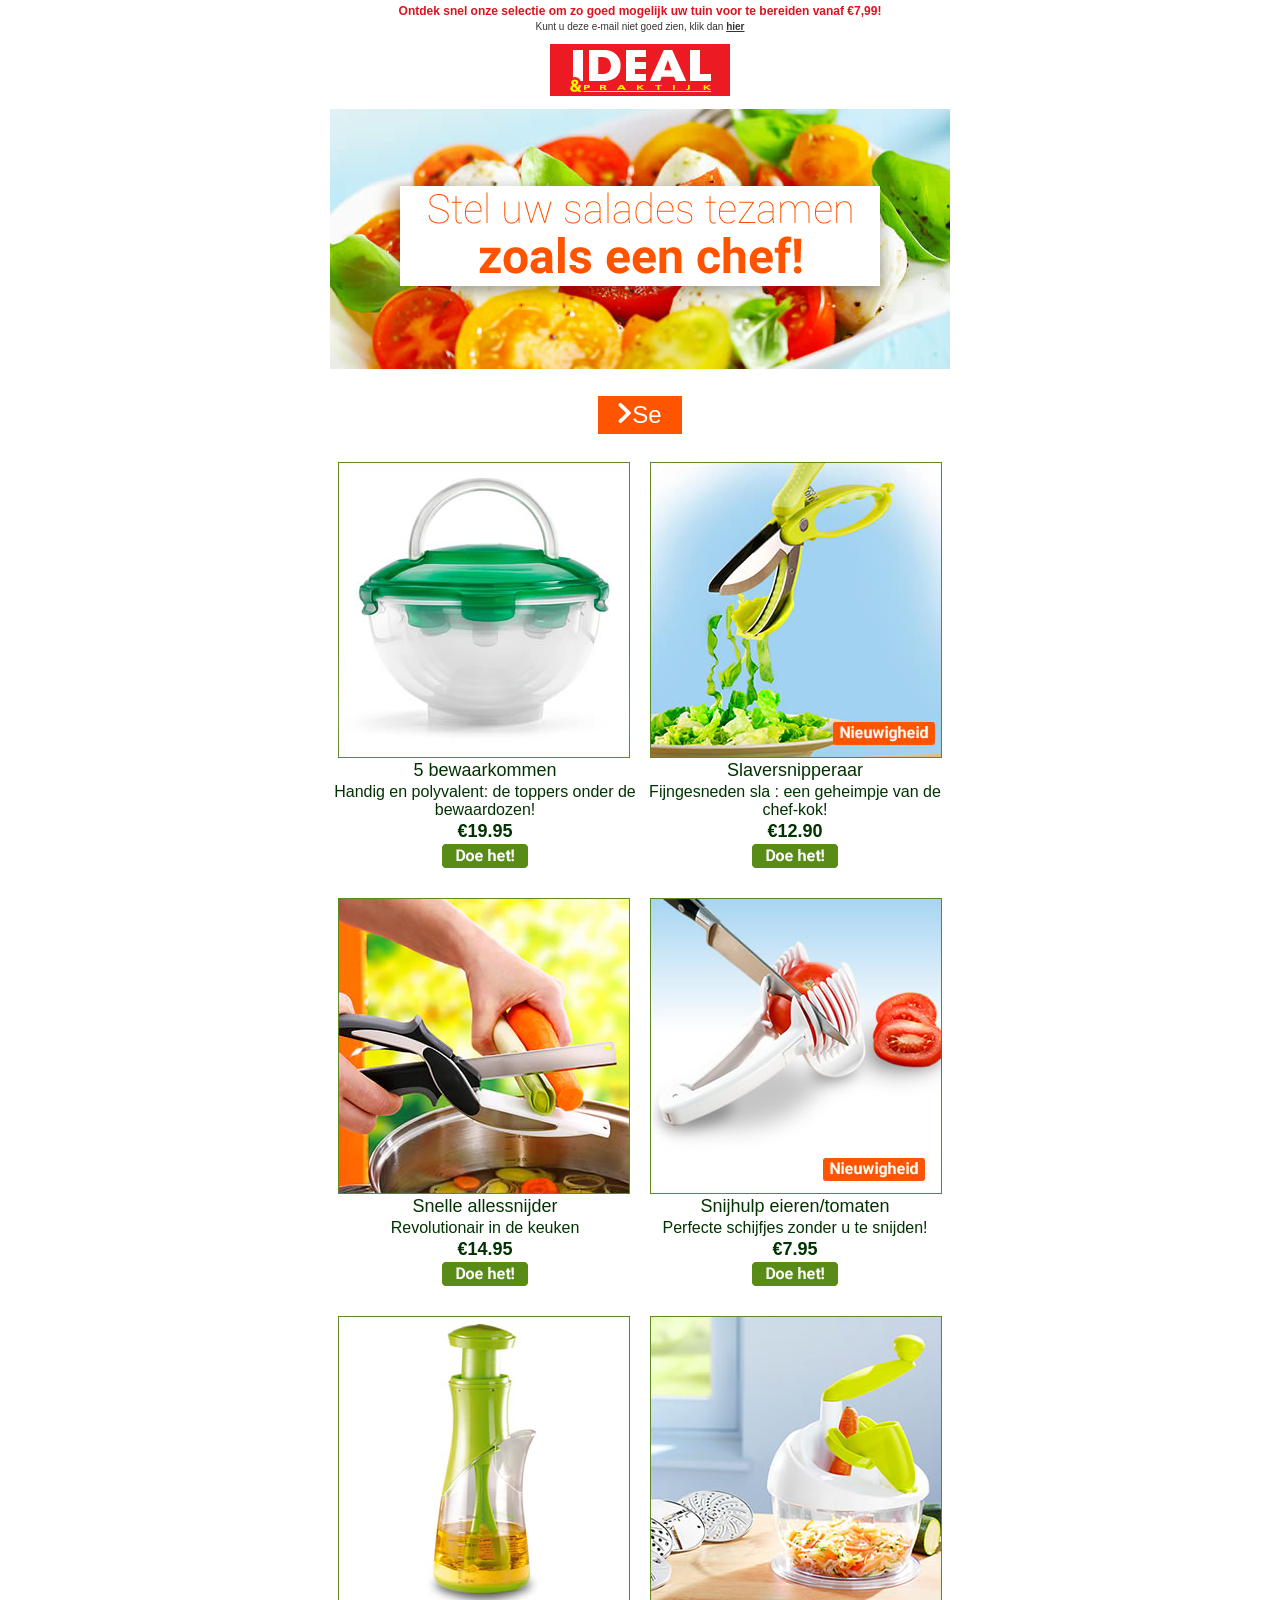
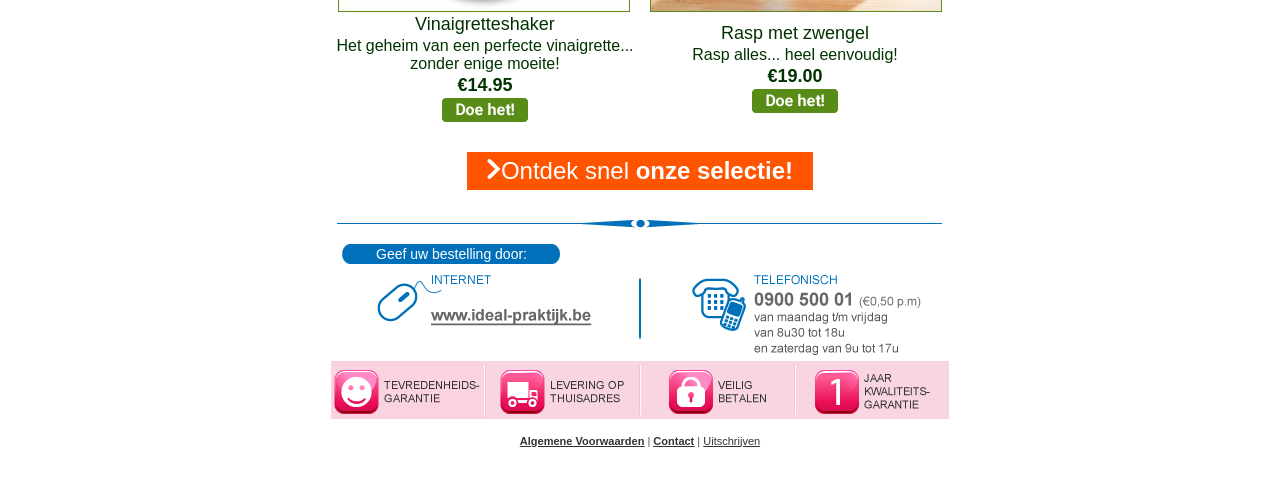
==== commit 9697990b: "add img all country" ====
--- a/render/BV/index.html
+++ b/render/BV/index.html
@@ -91,7 +91,7 @@
                 <tr>
                   <td align="center" bgcolor="#FF5400" class="lhn m0auto pr20 pl20 bdrs vam" height="38" valign="middle" style="margin: 0 auto; padding-right: 20px; padding-left: 20px; line-height: normal; border-collapse: collapse; font-size: 1px;">
                     <a class="callprice" href="https://www.ideal-praktijk.be/bevl/boutique/rayon_evenement.aspx?urlLangue=fr&nbp=99&pg=0&evenement_id=1754&utm_source=NL&utm_medium=email&utm_content=price&utm_campaign=0518_salades" target="_blank" style="margin: 0 auto; font-family: Arial, sans-serif; font-size: 24px; color: #FFFFFF; text-align: center; text-decoration: none;">
-                      <img class="di" src="images/s_btn_arrow.png" style="display: block; font-family: Arial, sans-serif; font-size: 16px; line-height: normal;" />S<span style="line-height: normal;">e</span>
+                      <img class="di" src="images/s_btn_arrow.png" style="display: inline; font-family: Arial, sans-serif; font-size: 16px; line-height: normal;" />S<span style="line-height: normal;">e</span>
                     </a>
                   </td>
                 </tr>
@@ -131,30 +131,30 @@
                     <td style="border-collapse: collapse; line-height: 1px; font-size: 1px;">
                       <table border="0" cellpadding="0" cellspacing="0" width="310">
                         <tr>
-                          <td align="center" valign="middle" style="border-collapse: collapse; line-height: 1px; font-size: 1px;"><a class="pk_lib txtcenter" target="_blank" style="font-family: Arial, sans-serif; font-size: 21px; color: #003300; line-height: 25px; text-decoration: none; text-align: center;">Tuiniermand<br /><span style="line-height: normal;">45 salades faciles, originales et délicieuses…</span><br /><b>6.95 €</b></a>
-                          </td>
-                        </tr>
-                        <tr>
-                          <td style="border-collapse: collapse; line-height: 1px; font-size: 1px;">
-                            <table border="0" cellpadding="0" cellspacing="0" width="310">
-                              <tr>
-                                <td height="24" width="112" style="border-collapse: collapse; line-height: 1px; font-size: 1px;"></td>
-                                <td style="border-collapse: collapse; line-height: 1px; font-size: 1px;">
-                                  <a target="_blank">
-                                    <img border="0" height="24" src="images/s7_btn.png" width="86" style="display: block; font-family: Arial, sans-serif; font-size: 16px; line-height: normal;" />
-                                  </a>
-                                </td>
-                                <td height="24" width="112" style="border-collapse: collapse; line-height: 1px; font-size: 1px;"></td>
-                              </tr>
-                            </table>
-                          </td>
-                        </tr>
-                      </table>
-                    </td>
-                    <td style="border-collapse: collapse; line-height: 1px; font-size: 1px;">
-                      <table border="0" cellpadding="0" cellspacing="0" width="310">
-                        <tr>
-                          <td align="center" valign="middle" style="border-collapse: collapse; line-height: 1px; font-size: 1px;"><a class="pk_lib txtcenter" target="_blank" style="font-family: Arial, sans-serif; font-size: 21px; color: #003300; line-height: 25px; text-decoration: none; text-align: center;">Tuiniermand<br /><span style="line-height: normal;">La salade émincée : un secret de chef !</span><br /><b>12.90 €</b></a>
+                          <td align="center" valign="middle" style="border-collapse: collapse; line-height: 1px; font-size: 1px;"><a class="pk_lib txtcenter" target="_blank" style="font-family: Arial, sans-serif; font-size: 18px; color: #003300; line-height: 25px; text-decoration: none; text-align: center;">5 bewaarkommen<br /><span style="font-size: 16px; line-height: normal;">Handig en polyvalent: de toppers onder de bewaardozen!</span><br /><b>€19.95</b></a>
+                          </td>
+                        </tr>
+                        <tr>
+                          <td style="border-collapse: collapse; line-height: 1px; font-size: 1px;">
+                            <table border="0" cellpadding="0" cellspacing="0" width="310">
+                              <tr>
+                                <td height="24" width="112" style="border-collapse: collapse; line-height: 1px; font-size: 1px;"></td>
+                                <td style="border-collapse: collapse; line-height: 1px; font-size: 1px;">
+                                  <a target="_blank">
+                                    <img border="0" height="24" src="images/s7_btn.png" width="86" style="display: block; font-family: Arial, sans-serif; font-size: 16px; line-height: normal;" />
+                                  </a>
+                                </td>
+                                <td height="24" width="112" style="border-collapse: collapse; line-height: 1px; font-size: 1px;"></td>
+                              </tr>
+                            </table>
+                          </td>
+                        </tr>
+                      </table>
+                    </td>
+                    <td style="border-collapse: collapse; line-height: 1px; font-size: 1px;">
+                      <table border="0" cellpadding="0" cellspacing="0" width="310">
+                        <tr>
+                          <td align="center" valign="middle" style="border-collapse: collapse; line-height: 1px; font-size: 1px;"><a class="pk_lib txtcenter" target="_blank" style="font-family: Arial, sans-serif; font-size: 18px; color: #003300; line-height: 25px; text-decoration: none; text-align: center;">Slaversnipperaar<br /><span style="font-size: 16px; line-height: normal;">Fijngesneden sla : een geheimpje van de chef-kok!</span><br /><b>€12.90</b></a>
                           </td>
                         </tr>
                         <tr>
@@ -212,30 +212,30 @@
                     <td style="border-collapse: collapse; line-height: 1px; font-size: 1px;">
                       <table border="0" cellpadding="0" cellspacing="0" width="310">
                         <tr>
-                          <td align="center" valign="middle" style="border-collapse: collapse; line-height: 1px; font-size: 1px;"><a class="pk_lib txtcenter" target="_blank" style="font-family: Arial, sans-serif; font-size: 21px; color: #003300; line-height: 25px; text-decoration: none; text-align: center;">Tuiniermand<br /><span style="line-height: normal;">Une révolution dans la cuisine !</span><br /><b>14.95 €</b></a>
-                          </td>
-                        </tr>
-                        <tr>
-                          <td style="border-collapse: collapse; line-height: 1px; font-size: 1px;">
-                            <table border="0" cellpadding="0" cellspacing="0" width="310">
-                              <tr>
-                                <td height="24" width="112" style="border-collapse: collapse; line-height: 1px; font-size: 1px;"></td>
-                                <td style="border-collapse: collapse; line-height: 1px; font-size: 1px;">
-                                  <a target="_blank">
-                                    <img border="0" height="24" src="images/s7_btn.png" width="86" style="display: block; font-family: Arial, sans-serif; font-size: 16px; line-height: normal;" />
-                                  </a>
-                                </td>
-                                <td height="24" width="112" style="border-collapse: collapse; line-height: 1px; font-size: 1px;"></td>
-                              </tr>
-                            </table>
-                          </td>
-                        </tr>
-                      </table>
-                    </td>
-                    <td style="border-collapse: collapse; line-height: 1px; font-size: 1px;">
-                      <table border="0" cellpadding="0" cellspacing="0" width="310">
-                        <tr>
-                          <td align="center" valign="middle" style="border-collapse: collapse; line-height: 1px; font-size: 1px;"><a class="pk_lib txtcenter" target="_blank" style="font-family: Arial, sans-serif; font-size: 21px; color: #003300; line-height: 25px; text-decoration: none; text-align: center;">Tuiniermand<br /><span style="line-height: normal;">Des tranches parfaites sans vous couper !</span><br /><b>7.95 €</b></a>
+                          <td align="center" valign="middle" style="border-collapse: collapse; line-height: 1px; font-size: 1px;"><a class="pk_lib txtcenter" target="_blank" style="font-family: Arial, sans-serif; font-size: 18px; color: #003300; line-height: 25px; text-decoration: none; text-align: center;">Snelle allessnijder<br /><span style="font-size: 16px; line-height: normal;">Revolutionair in de keuken</span><br /><b>€14.95</b></a>
+                          </td>
+                        </tr>
+                        <tr>
+                          <td style="border-collapse: collapse; line-height: 1px; font-size: 1px;">
+                            <table border="0" cellpadding="0" cellspacing="0" width="310">
+                              <tr>
+                                <td height="24" width="112" style="border-collapse: collapse; line-height: 1px; font-size: 1px;"></td>
+                                <td style="border-collapse: collapse; line-height: 1px; font-size: 1px;">
+                                  <a target="_blank">
+                                    <img border="0" height="24" src="images/s7_btn.png" width="86" style="display: block; font-family: Arial, sans-serif; font-size: 16px; line-height: normal;" />
+                                  </a>
+                                </td>
+                                <td height="24" width="112" style="border-collapse: collapse; line-height: 1px; font-size: 1px;"></td>
+                              </tr>
+                            </table>
+                          </td>
+                        </tr>
+                      </table>
+                    </td>
+                    <td style="border-collapse: collapse; line-height: 1px; font-size: 1px;">
+                      <table border="0" cellpadding="0" cellspacing="0" width="310">
+                        <tr>
+                          <td align="center" valign="middle" style="border-collapse: collapse; line-height: 1px; font-size: 1px;"><a class="pk_lib txtcenter" target="_blank" style="font-family: Arial, sans-serif; font-size: 18px; color: #003300; line-height: 25px; text-decoration: none; text-align: center;">Snijhulp eieren/tomaten<br /><span style="font-size: 16px; line-height: normal;">Perfecte schijfjes zonder u te snijden!</span><br /><b>€7.95</b></a>
                           </td>
                         </tr>
                         <tr>
@@ -293,30 +293,30 @@
                     <td style="border-collapse: collapse; line-height: 1px; font-size: 1px;">
                       <table border="0" cellpadding="0" cellspacing="0" width="310">
                         <tr>
-                          <td align="center" valign="middle" style="border-collapse: collapse; line-height: 1px; font-size: 1px;"><a class="pk_lib txtcenter" target="_blank" style="font-family: Arial, sans-serif; font-size: 21px; color: #003300; line-height: 25px; text-decoration: none; text-align: center;">Tuiniermand<br /><span style="line-height: normal;">Le secret d’une vinaigrette parfaite et… sans aucun effort !</span><br /><b>14.95 €</b></a>
-                          </td>
-                        </tr>
-                        <tr>
-                          <td style="border-collapse: collapse; line-height: 1px; font-size: 1px;">
-                            <table border="0" cellpadding="0" cellspacing="0" width="310">
-                              <tr>
-                                <td height="24" width="112" style="border-collapse: collapse; line-height: 1px; font-size: 1px;"></td>
-                                <td style="border-collapse: collapse; line-height: 1px; font-size: 1px;">
-                                  <a target="_blank">
-                                    <img border="0" height="24" src="images/s7_btn.png" width="86" style="display: block; font-family: Arial, sans-serif; font-size: 16px; line-height: normal;" />
-                                  </a>
-                                </td>
-                                <td height="24" width="112" style="border-collapse: collapse; line-height: 1px; font-size: 1px;"></td>
-                              </tr>
-                            </table>
-                          </td>
-                        </tr>
-                      </table>
-                    </td>
-                    <td style="border-collapse: collapse; line-height: 1px; font-size: 1px;">
-                      <table border="0" cellpadding="0" cellspacing="0" width="310">
-                        <tr>
-                          <td align="center" valign="middle" style="border-collapse: collapse; line-height: 1px; font-size: 1px;"><a class="pk_lib txtcenter" target="_blank" style="font-family: Arial, sans-serif; font-size: 21px; color: #003300; line-height: 25px; text-decoration: none; text-align: center;">Tuiniermand<br /><span style="line-height: normal;">Elle râpe… tout facilement !</span><br /><b><s>29.00 €</s> 19.00 €</b></a>
+                          <td align="center" valign="middle" style="border-collapse: collapse; line-height: 1px; font-size: 1px;"><a class="pk_lib txtcenter" target="_blank" style="font-family: Arial, sans-serif; font-size: 18px; color: #003300; line-height: 25px; text-decoration: none; text-align: center;">Vinaigretteshaker<br /><span style="font-size: 16px; line-height: normal;">Het geheim van een perfecte vinaigrette... zonder enige moeite!</span><br /><b>€14.95</b></a>
+                          </td>
+                        </tr>
+                        <tr>
+                          <td style="border-collapse: collapse; line-height: 1px; font-size: 1px;">
+                            <table border="0" cellpadding="0" cellspacing="0" width="310">
+                              <tr>
+                                <td height="24" width="112" style="border-collapse: collapse; line-height: 1px; font-size: 1px;"></td>
+                                <td style="border-collapse: collapse; line-height: 1px; font-size: 1px;">
+                                  <a target="_blank">
+                                    <img border="0" height="24" src="images/s7_btn.png" width="86" style="display: block; font-family: Arial, sans-serif; font-size: 16px; line-height: normal;" />
+                                  </a>
+                                </td>
+                                <td height="24" width="112" style="border-collapse: collapse; line-height: 1px; font-size: 1px;"></td>
+                              </tr>
+                            </table>
+                          </td>
+                        </tr>
+                      </table>
+                    </td>
+                    <td style="border-collapse: collapse; line-height: 1px; font-size: 1px;">
+                      <table border="0" cellpadding="0" cellspacing="0" width="310">
+                        <tr>
+                          <td align="center" valign="middle" style="border-collapse: collapse; line-height: 1px; font-size: 1px;"><a class="pk_lib txtcenter" target="_blank" style="font-family: Arial, sans-serif; font-size: 18px; color: #003300; line-height: 25px; text-decoration: none; text-align: center;">Rasp met zwengel<br /><span style="font-size: 16px; line-height: normal;">Rasp alles... heel eenvoudig!</span><br /><b>€19.00</b></a>
                           </td>
                         </tr>
                         <tr>
@@ -350,7 +350,7 @@
                 <tr>
                   <td align="center" bgcolor="#FF5400" class="lhn m0auto pr20 pl20 bdrs vam" height="38" valign="middle" style="margin: 0 auto; padding-right: 20px; padding-left: 20px; line-height: normal; border-collapse: collapse; font-size: 1px;">
                     <a class="callprice" target="_blank" style="margin: 0 auto; font-family: Arial, sans-serif; font-size: 24px; color: #FFFFFF; text-align: center; text-decoration: none;">
-                      <img class="di" src="images/s_btn_arrow.png" style="display: block; font-family: Arial, sans-serif; font-size: 16px; line-height: normal;" />Ontdek snel <b>onze selectie!</b>
+                      <img class="di" src="images/s_btn_arrow.png" style="display: inline; font-family: Arial, sans-serif; font-size: 16px; line-height: normal;" />Ontdek snel <b>onze selectie!</b>
                     </a>
                   </td>
                 </tr>
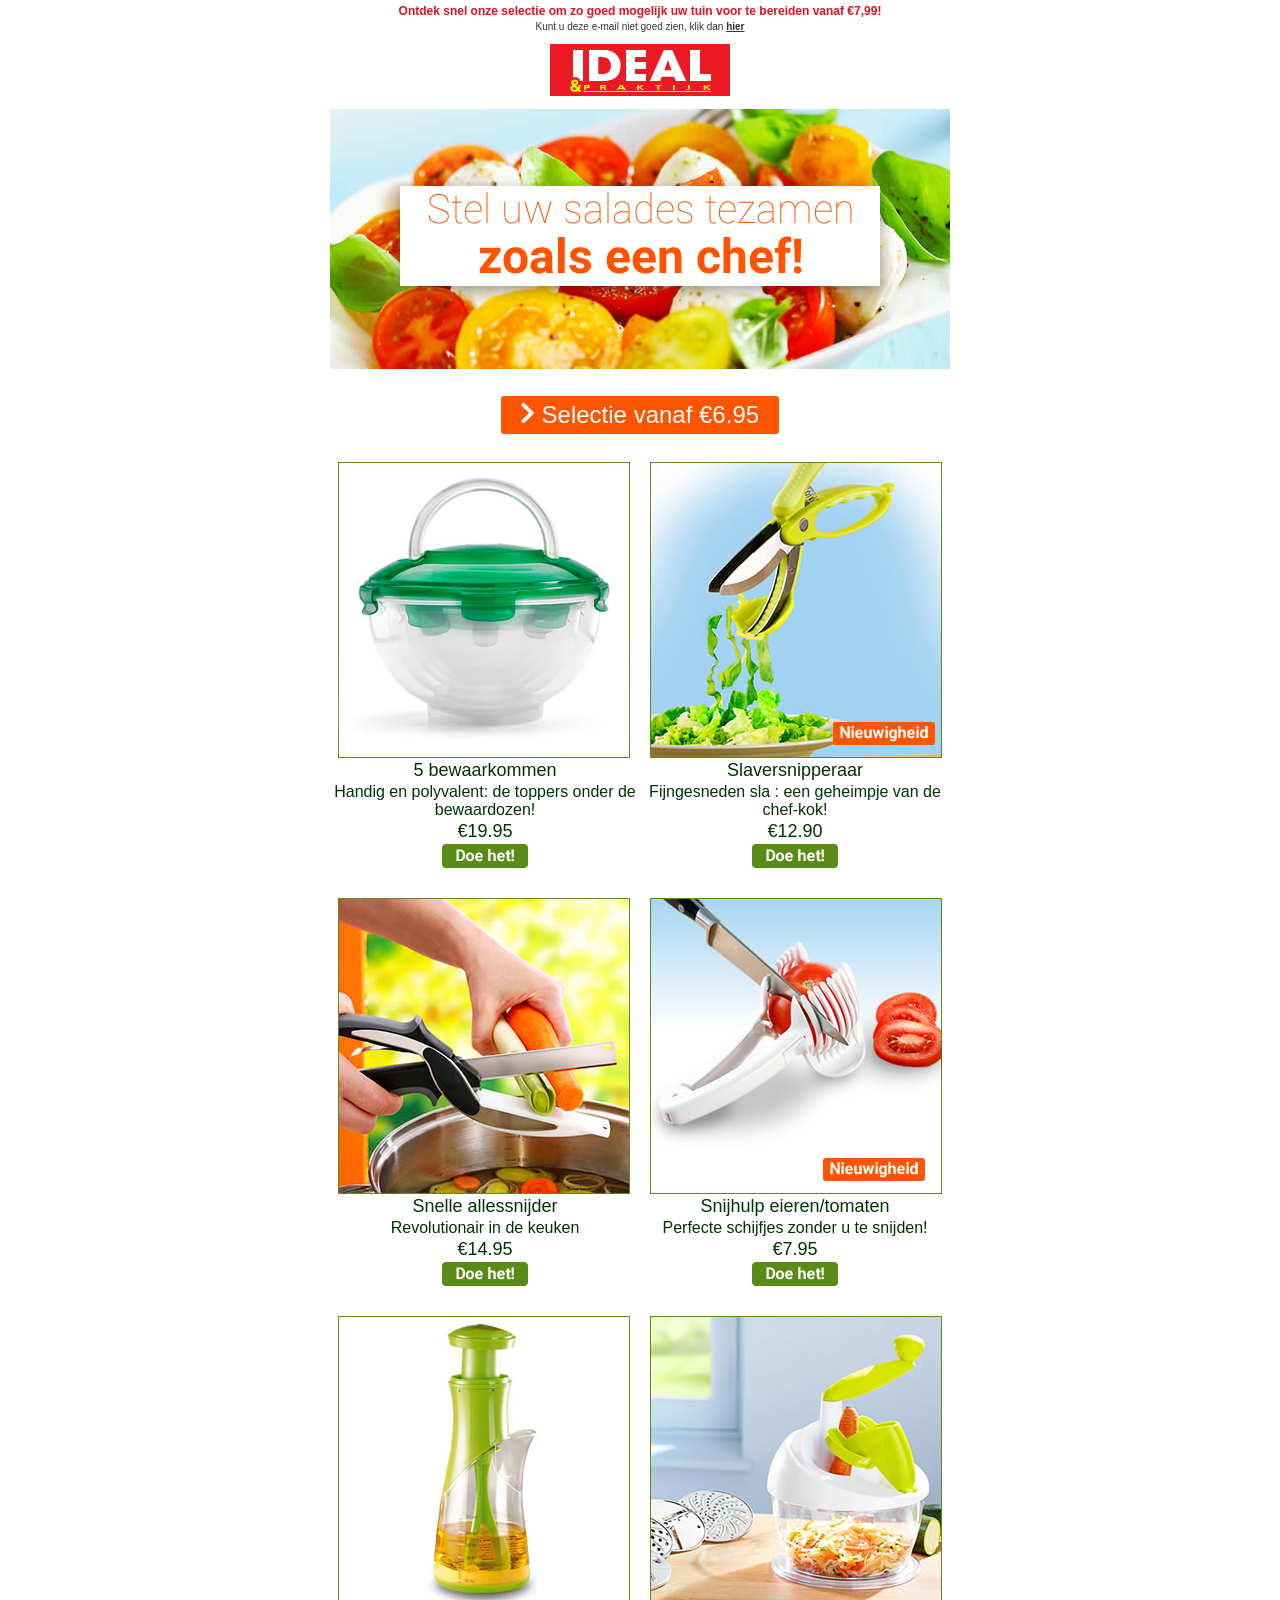
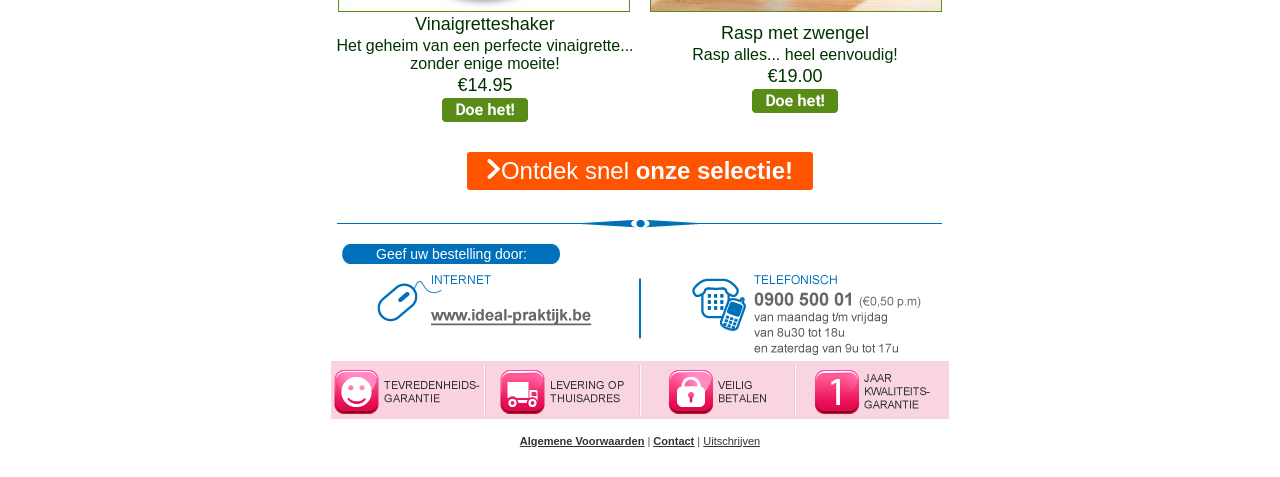
==== commit 8dc2b690: "add link->var.slim:all country" ====
--- a/render/BV/index.html
+++ b/render/BV/index.html
@@ -47,8 +47,8 @@
         <table align="center" border="0" cellpadding="0" cellspacing="0" class="m0auto" width="620" style="margin: 0 auto;">
           <tr>
             <td style="border-collapse: collapse; line-height: 1px; font-size: 1px;">
-              <a target="_blank">
-                <img border="0" height="77" src="images/s1_titletop.jpg" width="620" style="display: block; font-family: Arial, sans-serif; font-size: 16px; line-height: normal;" />
+              <a href="https://www.ideal-praktijk.be/bevl/boutique/rayon_evenement.aspx?urlLangue=fr&nbp=99&pg=0&evenement_id=1754&utm_source=NL&utm_medium=email&utm_content=accroche&utm_campaign=0518_salades" target="_blank">
+                <img alt="Composez vos salades comme des chefs !" border="0" height="77" src="images/s1_titletop.jpg" width="620" style="display: block; font-family: Arial, sans-serif; font-size: 16px; line-height: normal;" />
               </a>
             </td>
           </tr>
@@ -57,28 +57,28 @@
               <table border="0" cellpadding="0" cellspacing="0" width="620">
                 <tr>
                   <td style="border-collapse: collapse; line-height: 1px; font-size: 1px;">
-                    <a target="_blank">
-                      <img border="0" height="100" src="images/s2c1_title_left.jpg" width="70" style="display: block; font-family: Arial, sans-serif; font-size: 16px; line-height: normal;" />
-                    </a>
-                  </td>
-                  <td style="border-collapse: collapse; line-height: 1px; font-size: 1px;">
-                    <a target="_blank">
-                      <img border="0" height="100" src="images/s2c2_title.png" width="480" style="display: block; font-family: Arial, sans-serif; font-size: 16px; line-height: normal;" />
-                    </a>
-                  </td>
-                  <td style="border-collapse: collapse; line-height: 1px; font-size: 1px;">
-                    <a target="_blank">
-                      <img border="0" height="100" src="images/s2c3_title_right.jpg" width="70" style="display: block; font-family: Arial, sans-serif; font-size: 16px; line-height: normal;" />
-                    </a>
-                  </td>
-                </tr>
-              </table>
-            </td>
-          </tr>
-          <tr>
-            <td style="border-collapse: collapse; line-height: 1px; font-size: 1px;">
-              <a target="_blank">
-                <img border="0" height="83" src="images/s3_title_bottom.jpg" width="620" style="display: block; font-family: Arial, sans-serif; font-size: 16px; line-height: normal;" />
+                    <a href="https://www.ideal-praktijk.be/bevl/boutique/rayon_evenement.aspx?urlLangue=fr&nbp=99&pg=0&evenement_id=1754&utm_source=NL&utm_medium=email&utm_content=accroche&utm_campaign=0518_salades" target="_blank">
+                      <img alt="" border="0" height="100" src="images/s2c1_title_left.jpg" width="70" style="display: block; font-family: Arial, sans-serif; font-size: 16px; line-height: normal;" />
+                    </a>
+                  </td>
+                  <td style="border-collapse: collapse; line-height: 1px; font-size: 1px;">
+                    <a href="https://www.ideal-praktijk.be/bevl/boutique/rayon_evenement.aspx?urlLangue=fr&nbp=99&pg=0&evenement_id=1754&utm_source=NL&utm_medium=email&utm_content=accroche&utm_campaign=0518_salades" target="_blank">
+                      <img alt="" border="0" height="100" src="images/s2c2_title.png" width="480" style="display: block; font-family: Arial, sans-serif; font-size: 16px; line-height: normal;" />
+                    </a>
+                  </td>
+                  <td style="border-collapse: collapse; line-height: 1px; font-size: 1px;">
+                    <a href="https://www.ideal-praktijk.be/bevl/boutique/rayon_evenement.aspx?urlLangue=fr&nbp=99&pg=0&evenement_id=1754&utm_source=NL&utm_medium=email&utm_content=accroche&utm_campaign=0518_salades" target="_blank">
+                      <img alt="" border="0" height="100" src="images/s2c3_title_right.jpg" width="70" style="display: block; font-family: Arial, sans-serif; font-size: 16px; line-height: normal;" />
+                    </a>
+                  </td>
+                </tr>
+              </table>
+            </td>
+          </tr>
+          <tr>
+            <td style="border-collapse: collapse; line-height: 1px; font-size: 1px;">
+              <a href="https://www.ideal-praktijk.be/bevl/boutique/rayon_evenement.aspx?urlLangue=fr&nbp=99&pg=0&evenement_id=1754&utm_source=NL&utm_medium=email&utm_content=accroche&utm_campaign=0518_salades" target="_blank">
+                <img alt="" border="0" height="83" src="images/s3_title_bottom.jpg" width="620" style="display: block; font-family: Arial, sans-serif; font-size: 16px; line-height: normal;" />
               </a>
             </td>
           </tr>
@@ -89,9 +89,9 @@
             <td align="center" valign="middle" style="border-collapse: collapse; line-height: 1px; font-size: 1px;">
               <table border="0" cellpadding="0" cellspacing="0">
                 <tr>
-                  <td align="center" bgcolor="#FF5400" class="lhn m0auto pr20 pl20 bdrs vam" height="38" valign="middle" style="margin: 0 auto; padding-right: 20px; padding-left: 20px; line-height: normal; border-collapse: collapse; font-size: 1px;">
+                  <td align="center" bgcolor="#FF5400" class="lhn m0auto pr20 pl20 bdrs vam" height="38" valign="middle" style="margin: 0 auto; padding-right: 20px; padding-left: 20px; line-height: normal; border-radius: 3px; vertical-align: middle; border-collapse: collapse; font-size: 1px;">
                     <a class="callprice" href="https://www.ideal-praktijk.be/bevl/boutique/rayon_evenement.aspx?urlLangue=fr&nbp=99&pg=0&evenement_id=1754&utm_source=NL&utm_medium=email&utm_content=price&utm_campaign=0518_salades" target="_blank" style="margin: 0 auto; font-family: Arial, sans-serif; font-size: 24px; color: #FFFFFF; text-align: center; text-decoration: none;">
-                      <img class="di" src="images/s_btn_arrow.png" style="display: inline; font-family: Arial, sans-serif; font-size: 16px; line-height: normal;" />S<span style="line-height: normal;">e</span>
+                      <img class="di" src="images/s_btn_arrow.png" style="display: inline; font-family: Arial, sans-serif; font-size: 16px; line-height: normal;" />&nbsp;Selectie vanaf <span style="line-height: normal;">€6.95</span>
                     </a>
                   </td>
                 </tr>
@@ -108,14 +108,14 @@
                 <tr>
                   <td width="8" height="296" style="border-collapse: collapse; line-height: 1px; font-size: 1px;"></td>
                   <td style="border-collapse: collapse; line-height: 1px; font-size: 1px;">
-                    <a target="_blank">
+                    <a href="https://www.ideal-praktijk.be/bevl/keuken/dozen-voor-keuken/5-bewaarkommen/0867416.html?utm_source=NL&utm_medium=email&utm_content=pdt1&utm_campaign=0518_salades" target="_blank">
                       <img border="0" height="296" src="images/s7_pk1.jpg" width="292" style="display: block; font-family: Arial, sans-serif; font-size: 16px; line-height: normal;" />
                     </a>
                   </td>
                   <td height="296" width="10" style="border-collapse: collapse; line-height: 1px; font-size: 1px;"></td>
                   <td width="10" height="296" style="border-collapse: collapse; line-height: 1px; font-size: 1px;"></td>
                   <td style="border-collapse: collapse; line-height: 1px; font-size: 1px;">
-                    <a target="_blank">
+                    <a href="https://www.ideal-praktijk.be/bevl/keuken/snijden/slaversnipperaar/3881117.html?utm_source=NL&utm_medium=email&utm_content=pdt2&utm_campaign=0518_salades" target="_blank">
                       <img border="0" height="296" src="images/s7_pk2.jpg" width="292" style="display: block; font-family: Arial, sans-serif; font-size: 16px; line-height: normal;" />
                     </a>
                   </td>
@@ -131,39 +131,39 @@
                     <td style="border-collapse: collapse; line-height: 1px; font-size: 1px;">
                       <table border="0" cellpadding="0" cellspacing="0" width="310">
                         <tr>
-                          <td align="center" valign="middle" style="border-collapse: collapse; line-height: 1px; font-size: 1px;"><a class="pk_lib txtcenter" target="_blank" style="font-family: Arial, sans-serif; font-size: 18px; color: #003300; line-height: 25px; text-decoration: none; text-align: center;">5 bewaarkommen<br /><span style="font-size: 16px; line-height: normal;">Handig en polyvalent: de toppers onder de bewaardozen!</span><br /><b>€19.95</b></a>
-                          </td>
-                        </tr>
-                        <tr>
-                          <td style="border-collapse: collapse; line-height: 1px; font-size: 1px;">
-                            <table border="0" cellpadding="0" cellspacing="0" width="310">
-                              <tr>
-                                <td height="24" width="112" style="border-collapse: collapse; line-height: 1px; font-size: 1px;"></td>
-                                <td style="border-collapse: collapse; line-height: 1px; font-size: 1px;">
-                                  <a target="_blank">
-                                    <img border="0" height="24" src="images/s7_btn.png" width="86" style="display: block; font-family: Arial, sans-serif; font-size: 16px; line-height: normal;" />
-                                  </a>
-                                </td>
-                                <td height="24" width="112" style="border-collapse: collapse; line-height: 1px; font-size: 1px;"></td>
-                              </tr>
-                            </table>
-                          </td>
-                        </tr>
-                      </table>
-                    </td>
-                    <td style="border-collapse: collapse; line-height: 1px; font-size: 1px;">
-                      <table border="0" cellpadding="0" cellspacing="0" width="310">
-                        <tr>
-                          <td align="center" valign="middle" style="border-collapse: collapse; line-height: 1px; font-size: 1px;"><a class="pk_lib txtcenter" target="_blank" style="font-family: Arial, sans-serif; font-size: 18px; color: #003300; line-height: 25px; text-decoration: none; text-align: center;">Slaversnipperaar<br /><span style="font-size: 16px; line-height: normal;">Fijngesneden sla : een geheimpje van de chef-kok!</span><br /><b>€12.90</b></a>
-                          </td>
-                        </tr>
-                        <tr>
-                          <td style="border-collapse: collapse; line-height: 1px; font-size: 1px;">
-                            <table border="0" cellpadding="0" cellspacing="0" width="310">
-                              <tr>
-                                <td height="24" width="112" style="border-collapse: collapse; line-height: 1px; font-size: 1px;"></td>
-                                <td style="border-collapse: collapse; line-height: 1px; font-size: 1px;">
-                                  <a target="_blank">
+                          <td align="center" valign="middle" style="border-collapse: collapse; line-height: 1px; font-size: 1px;"><a class="pk_lib txtcenter" href="https://www.ideal-praktijk.be/bevl/keuken/dozen-voor-keuken/5-bewaarkommen/0867416.html?utm_source=NL&utm_medium=email&utm_content=pdt1&utm_campaign=0518_salades" target="_blank" style="line-height: 25px; text-decoration: none; font-family: Arial, sans-serif; font-size: 18px; color: #003300; text-align: center;">5 bewaarkommen<br /><span style="font-weight: normal; font-size: 16px; line-height: normal;">Handig en polyvalent: de toppers onder de bewaardozen!</span><br /><b style="font-weight: normal;">€19.95</b></a>
+                          </td>
+                        </tr>
+                        <tr>
+                          <td style="border-collapse: collapse; line-height: 1px; font-size: 1px;">
+                            <table border="0" cellpadding="0" cellspacing="0" width="310">
+                              <tr>
+                                <td height="24" width="112" style="border-collapse: collapse; line-height: 1px; font-size: 1px;"></td>
+                                <td style="border-collapse: collapse; line-height: 1px; font-size: 1px;">
+                                  <a href="https://www.ideal-praktijk.be/bevl/keuken/dozen-voor-keuken/5-bewaarkommen/0867416.html?utm_source=NL&utm_medium=email&utm_content=btn1&utm_campaign=0518_salades" target="_blank">
+                                    <img border="0" height="24" src="images/s7_btn.png" width="86" style="display: block; font-family: Arial, sans-serif; font-size: 16px; line-height: normal;" />
+                                  </a>
+                                </td>
+                                <td height="24" width="112" style="border-collapse: collapse; line-height: 1px; font-size: 1px;"></td>
+                              </tr>
+                            </table>
+                          </td>
+                        </tr>
+                      </table>
+                    </td>
+                    <td style="border-collapse: collapse; line-height: 1px; font-size: 1px;">
+                      <table border="0" cellpadding="0" cellspacing="0" width="310">
+                        <tr>
+                          <td align="center" valign="middle" style="border-collapse: collapse; line-height: 1px; font-size: 1px;"><a class="pk_lib txtcenter" href="https://www.ideal-praktijk.be/bevl/keuken/snijden/slaversnipperaar/3881117.html?utm_source=NL&utm_medium=email&utm_content=pdt2&utm_campaign=0518_salades" target="_blank" style="line-height: 25px; text-decoration: none; font-family: Arial, sans-serif; font-size: 18px; color: #003300; text-align: center;">Slaversnipperaar<br /><span style="font-weight: normal; font-size: 16px; line-height: normal;">Fijngesneden sla : een geheimpje van de chef-kok!</span><br /><b style="font-weight: normal;">€12.90</b></a>
+                          </td>
+                        </tr>
+                        <tr>
+                          <td style="border-collapse: collapse; line-height: 1px; font-size: 1px;">
+                            <table border="0" cellpadding="0" cellspacing="0" width="310">
+                              <tr>
+                                <td height="24" width="112" style="border-collapse: collapse; line-height: 1px; font-size: 1px;"></td>
+                                <td style="border-collapse: collapse; line-height: 1px; font-size: 1px;">
+                                  <a href="https://www.ideal-praktijk.be/bevl/keuken/snijden/slaversnipperaar/3881117.html?utm_source=NL&utm_medium=email&utm_content=btn2&utm_campaign=0518_salades" target="_blank">
                                     <img border="0" height="24" src="images/s7_btn.png" width="86" style="display: block; font-family: Arial, sans-serif; font-size: 16px; line-height: normal;" />
                                   </a>
                                 </td>
@@ -189,14 +189,14 @@
                 <tr>
                   <td width="8" height="296" style="border-collapse: collapse; line-height: 1px; font-size: 1px;"></td>
                   <td style="border-collapse: collapse; line-height: 1px; font-size: 1px;">
-                    <a target="_blank">
+                    <a href="https://www.ideal-praktijk.be/bevl/keuken/snijden/snelle-allessnijder/1526110.html?utm_source=NL&utm_medium=email&utm_content=pdt3&utm_campaign=0518_salades" target="_blank">
                       <img border="0" height="296" src="images/s7_pk3.jpg" width="292" style="display: block; font-family: Arial, sans-serif; font-size: 16px; line-height: normal;" />
                     </a>
                   </td>
                   <td height="296" width="10" style="border-collapse: collapse; line-height: 1px; font-size: 1px;"></td>
                   <td width="10" height="296" style="border-collapse: collapse; line-height: 1px; font-size: 1px;"></td>
                   <td style="border-collapse: collapse; line-height: 1px; font-size: 1px;">
-                    <a target="_blank">
+                    <a href="https://www.ideal-praktijk.be/bevl/keuken/snijden/snijhulp-eieren-tomaten/3877115.html?utm_source=NL&utm_medium=email&utm_content=pdt4&utm_campaign=0518_salades" target="_blank">
                       <img border="0" height="296" src="images/s7_pk4.jpg" width="292" style="display: block; font-family: Arial, sans-serif; font-size: 16px; line-height: normal;" />
                     </a>
                   </td>
@@ -212,39 +212,39 @@
                     <td style="border-collapse: collapse; line-height: 1px; font-size: 1px;">
                       <table border="0" cellpadding="0" cellspacing="0" width="310">
                         <tr>
-                          <td align="center" valign="middle" style="border-collapse: collapse; line-height: 1px; font-size: 1px;"><a class="pk_lib txtcenter" target="_blank" style="font-family: Arial, sans-serif; font-size: 18px; color: #003300; line-height: 25px; text-decoration: none; text-align: center;">Snelle allessnijder<br /><span style="font-size: 16px; line-height: normal;">Revolutionair in de keuken</span><br /><b>€14.95</b></a>
-                          </td>
-                        </tr>
-                        <tr>
-                          <td style="border-collapse: collapse; line-height: 1px; font-size: 1px;">
-                            <table border="0" cellpadding="0" cellspacing="0" width="310">
-                              <tr>
-                                <td height="24" width="112" style="border-collapse: collapse; line-height: 1px; font-size: 1px;"></td>
-                                <td style="border-collapse: collapse; line-height: 1px; font-size: 1px;">
-                                  <a target="_blank">
-                                    <img border="0" height="24" src="images/s7_btn.png" width="86" style="display: block; font-family: Arial, sans-serif; font-size: 16px; line-height: normal;" />
-                                  </a>
-                                </td>
-                                <td height="24" width="112" style="border-collapse: collapse; line-height: 1px; font-size: 1px;"></td>
-                              </tr>
-                            </table>
-                          </td>
-                        </tr>
-                      </table>
-                    </td>
-                    <td style="border-collapse: collapse; line-height: 1px; font-size: 1px;">
-                      <table border="0" cellpadding="0" cellspacing="0" width="310">
-                        <tr>
-                          <td align="center" valign="middle" style="border-collapse: collapse; line-height: 1px; font-size: 1px;"><a class="pk_lib txtcenter" target="_blank" style="font-family: Arial, sans-serif; font-size: 18px; color: #003300; line-height: 25px; text-decoration: none; text-align: center;">Snijhulp eieren/tomaten<br /><span style="font-size: 16px; line-height: normal;">Perfecte schijfjes zonder u te snijden!</span><br /><b>€7.95</b></a>
-                          </td>
-                        </tr>
-                        <tr>
-                          <td style="border-collapse: collapse; line-height: 1px; font-size: 1px;">
-                            <table border="0" cellpadding="0" cellspacing="0" width="310">
-                              <tr>
-                                <td height="24" width="112" style="border-collapse: collapse; line-height: 1px; font-size: 1px;"></td>
-                                <td style="border-collapse: collapse; line-height: 1px; font-size: 1px;">
-                                  <a target="_blank">
+                          <td align="center" valign="middle" style="border-collapse: collapse; line-height: 1px; font-size: 1px;"><a class="pk_lib txtcenter" href="https://www.ideal-praktijk.be/bevl/keuken/snijden/snelle-allessnijder/1526110.html?utm_source=NL&utm_medium=email&utm_content=pdt3&utm_campaign=0518_salades" target="_blank" style="line-height: 25px; text-decoration: none; font-family: Arial, sans-serif; font-size: 18px; color: #003300; text-align: center;">Snelle allessnijder<br /><span style="font-weight: normal; font-size: 16px; line-height: normal;">Revolutionair in de keuken</span><br /><b style="font-weight: normal;">€14.95</b></a>
+                          </td>
+                        </tr>
+                        <tr>
+                          <td style="border-collapse: collapse; line-height: 1px; font-size: 1px;">
+                            <table border="0" cellpadding="0" cellspacing="0" width="310">
+                              <tr>
+                                <td height="24" width="112" style="border-collapse: collapse; line-height: 1px; font-size: 1px;"></td>
+                                <td style="border-collapse: collapse; line-height: 1px; font-size: 1px;">
+                                  <a href="https://www.ideal-praktijk.be/bevl/keuken/snijden/snelle-allessnijder/1526110.html?utm_source=NL&utm_medium=email&utm_content=btn3&utm_campaign=0518_salades" target="_blank">
+                                    <img border="0" height="24" src="images/s7_btn.png" width="86" style="display: block; font-family: Arial, sans-serif; font-size: 16px; line-height: normal;" />
+                                  </a>
+                                </td>
+                                <td height="24" width="112" style="border-collapse: collapse; line-height: 1px; font-size: 1px;"></td>
+                              </tr>
+                            </table>
+                          </td>
+                        </tr>
+                      </table>
+                    </td>
+                    <td style="border-collapse: collapse; line-height: 1px; font-size: 1px;">
+                      <table border="0" cellpadding="0" cellspacing="0" width="310">
+                        <tr>
+                          <td align="center" valign="middle" style="border-collapse: collapse; line-height: 1px; font-size: 1px;"><a class="pk_lib txtcenter" href="https://www.ideal-praktijk.be/bevl/keuken/snijden/snijhulp-eieren-tomaten/3877115.html?utm_source=NL&utm_medium=email&utm_content=pdt4&utm_campaign=0518_salades" target="_blank" style="line-height: 25px; text-decoration: none; font-family: Arial, sans-serif; font-size: 18px; color: #003300; text-align: center;">Snijhulp eieren/tomaten<br /><span style="font-weight: normal; font-size: 16px; line-height: normal;">Perfecte schijfjes zonder u te snijden!</span><br /><b style="font-weight: normal;">€7.95</b></a>
+                          </td>
+                        </tr>
+                        <tr>
+                          <td style="border-collapse: collapse; line-height: 1px; font-size: 1px;">
+                            <table border="0" cellpadding="0" cellspacing="0" width="310">
+                              <tr>
+                                <td height="24" width="112" style="border-collapse: collapse; line-height: 1px; font-size: 1px;"></td>
+                                <td style="border-collapse: collapse; line-height: 1px; font-size: 1px;">
+                                  <a href="https://www.ideal-praktijk.be/bevl/keuken/snijden/snijhulp-eieren-tomaten/3877115.html?utm_source=NL&utm_medium=email&utm_content=btn4&utm_campaign=0518_salades" target="_blank">
                                     <img border="0" height="24" src="images/s7_btn.png" width="86" style="display: block; font-family: Arial, sans-serif; font-size: 16px; line-height: normal;" />
                                   </a>
                                 </td>
@@ -270,14 +270,14 @@
                 <tr>
                   <td width="8" height="296" style="border-collapse: collapse; line-height: 1px; font-size: 1px;"></td>
                   <td style="border-collapse: collapse; line-height: 1px; font-size: 1px;">
-                    <a target="_blank">
+                    <a href="https://www.ideal-praktijk.be/bevl/keuken/keukengerei/vinaigretteshaker/5897111.html?utm_source=NL&utm_medium=email&utm_content=pdt5&utm_campaign=0518_salades" target="_blank">
                       <img border="0" height="296" src="images/s7_pk5.jpg" width="292" style="display: block; font-family: Arial, sans-serif; font-size: 16px; line-height: normal;" />
                     </a>
                   </td>
                   <td height="296" width="10" style="border-collapse: collapse; line-height: 1px; font-size: 1px;"></td>
                   <td width="10" height="296" style="border-collapse: collapse; line-height: 1px; font-size: 1px;"></td>
                   <td style="border-collapse: collapse; line-height: 1px; font-size: 1px;">
-                    <a target="_blank">
+                    <a href="https://www.ideal-praktijk.be/bevl/keuken/snijden/rasp-met-zwengel/0112417.html?utm_source=NL&utm_medium=email&utm_content=pdt6&utm_campaign=0518_salades" target="_blank">
                       <img border="0" height="296" src="images/s7_pk6.jpg" width="292" style="display: block; font-family: Arial, sans-serif; font-size: 16px; line-height: normal;" />
                     </a>
                   </td>
@@ -293,39 +293,39 @@
                     <td style="border-collapse: collapse; line-height: 1px; font-size: 1px;">
                       <table border="0" cellpadding="0" cellspacing="0" width="310">
                         <tr>
-                          <td align="center" valign="middle" style="border-collapse: collapse; line-height: 1px; font-size: 1px;"><a class="pk_lib txtcenter" target="_blank" style="font-family: Arial, sans-serif; font-size: 18px; color: #003300; line-height: 25px; text-decoration: none; text-align: center;">Vinaigretteshaker<br /><span style="font-size: 16px; line-height: normal;">Het geheim van een perfecte vinaigrette... zonder enige moeite!</span><br /><b>€14.95</b></a>
-                          </td>
-                        </tr>
-                        <tr>
-                          <td style="border-collapse: collapse; line-height: 1px; font-size: 1px;">
-                            <table border="0" cellpadding="0" cellspacing="0" width="310">
-                              <tr>
-                                <td height="24" width="112" style="border-collapse: collapse; line-height: 1px; font-size: 1px;"></td>
-                                <td style="border-collapse: collapse; line-height: 1px; font-size: 1px;">
-                                  <a target="_blank">
-                                    <img border="0" height="24" src="images/s7_btn.png" width="86" style="display: block; font-family: Arial, sans-serif; font-size: 16px; line-height: normal;" />
-                                  </a>
-                                </td>
-                                <td height="24" width="112" style="border-collapse: collapse; line-height: 1px; font-size: 1px;"></td>
-                              </tr>
-                            </table>
-                          </td>
-                        </tr>
-                      </table>
-                    </td>
-                    <td style="border-collapse: collapse; line-height: 1px; font-size: 1px;">
-                      <table border="0" cellpadding="0" cellspacing="0" width="310">
-                        <tr>
-                          <td align="center" valign="middle" style="border-collapse: collapse; line-height: 1px; font-size: 1px;"><a class="pk_lib txtcenter" target="_blank" style="font-family: Arial, sans-serif; font-size: 18px; color: #003300; line-height: 25px; text-decoration: none; text-align: center;">Rasp met zwengel<br /><span style="font-size: 16px; line-height: normal;">Rasp alles... heel eenvoudig!</span><br /><b>€19.00</b></a>
-                          </td>
-                        </tr>
-                        <tr>
-                          <td style="border-collapse: collapse; line-height: 1px; font-size: 1px;">
-                            <table border="0" cellpadding="0" cellspacing="0" width="310">
-                              <tr>
-                                <td height="24" width="112" style="border-collapse: collapse; line-height: 1px; font-size: 1px;"></td>
-                                <td style="border-collapse: collapse; line-height: 1px; font-size: 1px;">
-                                  <a target="_blank">
+                          <td align="center" valign="middle" style="border-collapse: collapse; line-height: 1px; font-size: 1px;"><a class="pk_lib txtcenter" href="https://www.ideal-praktijk.be/bevl/keuken/keukengerei/vinaigretteshaker/5897111.html?utm_source=NL&utm_medium=email&utm_content=pdt5&utm_campaign=0518_salades" target="_blank" style="line-height: 25px; text-decoration: none; font-family: Arial, sans-serif; font-size: 18px; color: #003300; text-align: center;">Vinaigretteshaker<br /><span style="font-weight: normal; font-size: 16px; line-height: normal;">Het geheim van een perfecte vinaigrette... zonder enige moeite!</span><br /><b style="font-weight: normal;">€14.95</b></a>
+                          </td>
+                        </tr>
+                        <tr>
+                          <td style="border-collapse: collapse; line-height: 1px; font-size: 1px;">
+                            <table border="0" cellpadding="0" cellspacing="0" width="310">
+                              <tr>
+                                <td height="24" width="112" style="border-collapse: collapse; line-height: 1px; font-size: 1px;"></td>
+                                <td style="border-collapse: collapse; line-height: 1px; font-size: 1px;">
+                                  <a href="https://www.ideal-praktijk.be/bevl/keuken/keukengerei/vinaigretteshaker/5897111.html?utm_source=NL&utm_medium=email&utm_content=btn5&utm_campaign=0518_salades" target="_blank">
+                                    <img border="0" height="24" src="images/s7_btn.png" width="86" style="display: block; font-family: Arial, sans-serif; font-size: 16px; line-height: normal;" />
+                                  </a>
+                                </td>
+                                <td height="24" width="112" style="border-collapse: collapse; line-height: 1px; font-size: 1px;"></td>
+                              </tr>
+                            </table>
+                          </td>
+                        </tr>
+                      </table>
+                    </td>
+                    <td style="border-collapse: collapse; line-height: 1px; font-size: 1px;">
+                      <table border="0" cellpadding="0" cellspacing="0" width="310">
+                        <tr>
+                          <td align="center" valign="middle" style="border-collapse: collapse; line-height: 1px; font-size: 1px;"><a class="pk_lib txtcenter" href="https://www.ideal-praktijk.be/bevl/keuken/snijden/rasp-met-zwengel/0112417.html?utm_source=NL&utm_medium=email&utm_content=pdt6&utm_campaign=0518_salades" target="_blank" style="line-height: 25px; text-decoration: none; font-family: Arial, sans-serif; font-size: 18px; color: #003300; text-align: center;">Rasp met zwengel<br /><span style="font-weight: normal; font-size: 16px; line-height: normal;">Rasp alles... heel eenvoudig!</span><br /><b style="font-weight: normal;">€19.00</b></a>
+                          </td>
+                        </tr>
+                        <tr>
+                          <td style="border-collapse: collapse; line-height: 1px; font-size: 1px;">
+                            <table border="0" cellpadding="0" cellspacing="0" width="310">
+                              <tr>
+                                <td height="24" width="112" style="border-collapse: collapse; line-height: 1px; font-size: 1px;"></td>
+                                <td style="border-collapse: collapse; line-height: 1px; font-size: 1px;">
+                                  <a href="https://www.ideal-praktijk.be/bevl/keuken/snijden/rasp-met-zwengel/0112417.html?utm_source=NL&utm_medium=email&utm_content=btn6&utm_campaign=0518_salades" target="_blank">
                                     <img border="0" height="24" src="images/s7_btn.png" width="86" style="display: block; font-family: Arial, sans-serif; font-size: 16px; line-height: normal;" />
                                   </a>
                                 </td>
@@ -348,8 +348,8 @@
             <td align="center" valign="middle" style="border-collapse: collapse; line-height: 1px; font-size: 1px;">
               <table border="0" cellpadding="0" cellspacing="0">
                 <tr>
-                  <td align="center" bgcolor="#FF5400" class="lhn m0auto pr20 pl20 bdrs vam" height="38" valign="middle" style="margin: 0 auto; padding-right: 20px; padding-left: 20px; line-height: normal; border-collapse: collapse; font-size: 1px;">
-                    <a class="callprice" target="_blank" style="margin: 0 auto; font-family: Arial, sans-serif; font-size: 24px; color: #FFFFFF; text-align: center; text-decoration: none;">
+                  <td align="center" bgcolor="#FF5400" class="lhn m0auto pr20 pl20 bdrs vam" height="38" valign="middle" style="margin: 0 auto; padding-right: 20px; padding-left: 20px; line-height: normal; border-radius: 3px; vertical-align: middle; border-collapse: collapse; font-size: 1px;">
+                    <a class="callprice" href="https://www.ideal-praktijk.be/bevl/boutique/rayon_evenement.aspx?urlLangue=fr&nbp=99&pg=0&evenement_id=1754&utm_source=NL&utm_medium=email&utm_content=bouton&utm_campaign=0518_salades" target="_blank" style="margin: 0 auto; font-family: Arial, sans-serif; font-size: 24px; color: #FFFFFF; text-align: center; text-decoration: none;">
                       <img class="di" src="images/s_btn_arrow.png" style="display: inline; font-family: Arial, sans-serif; font-size: 16px; line-height: normal;" />Ontdek snel <b>onze selectie!</b>
                     </a>
                   </td>
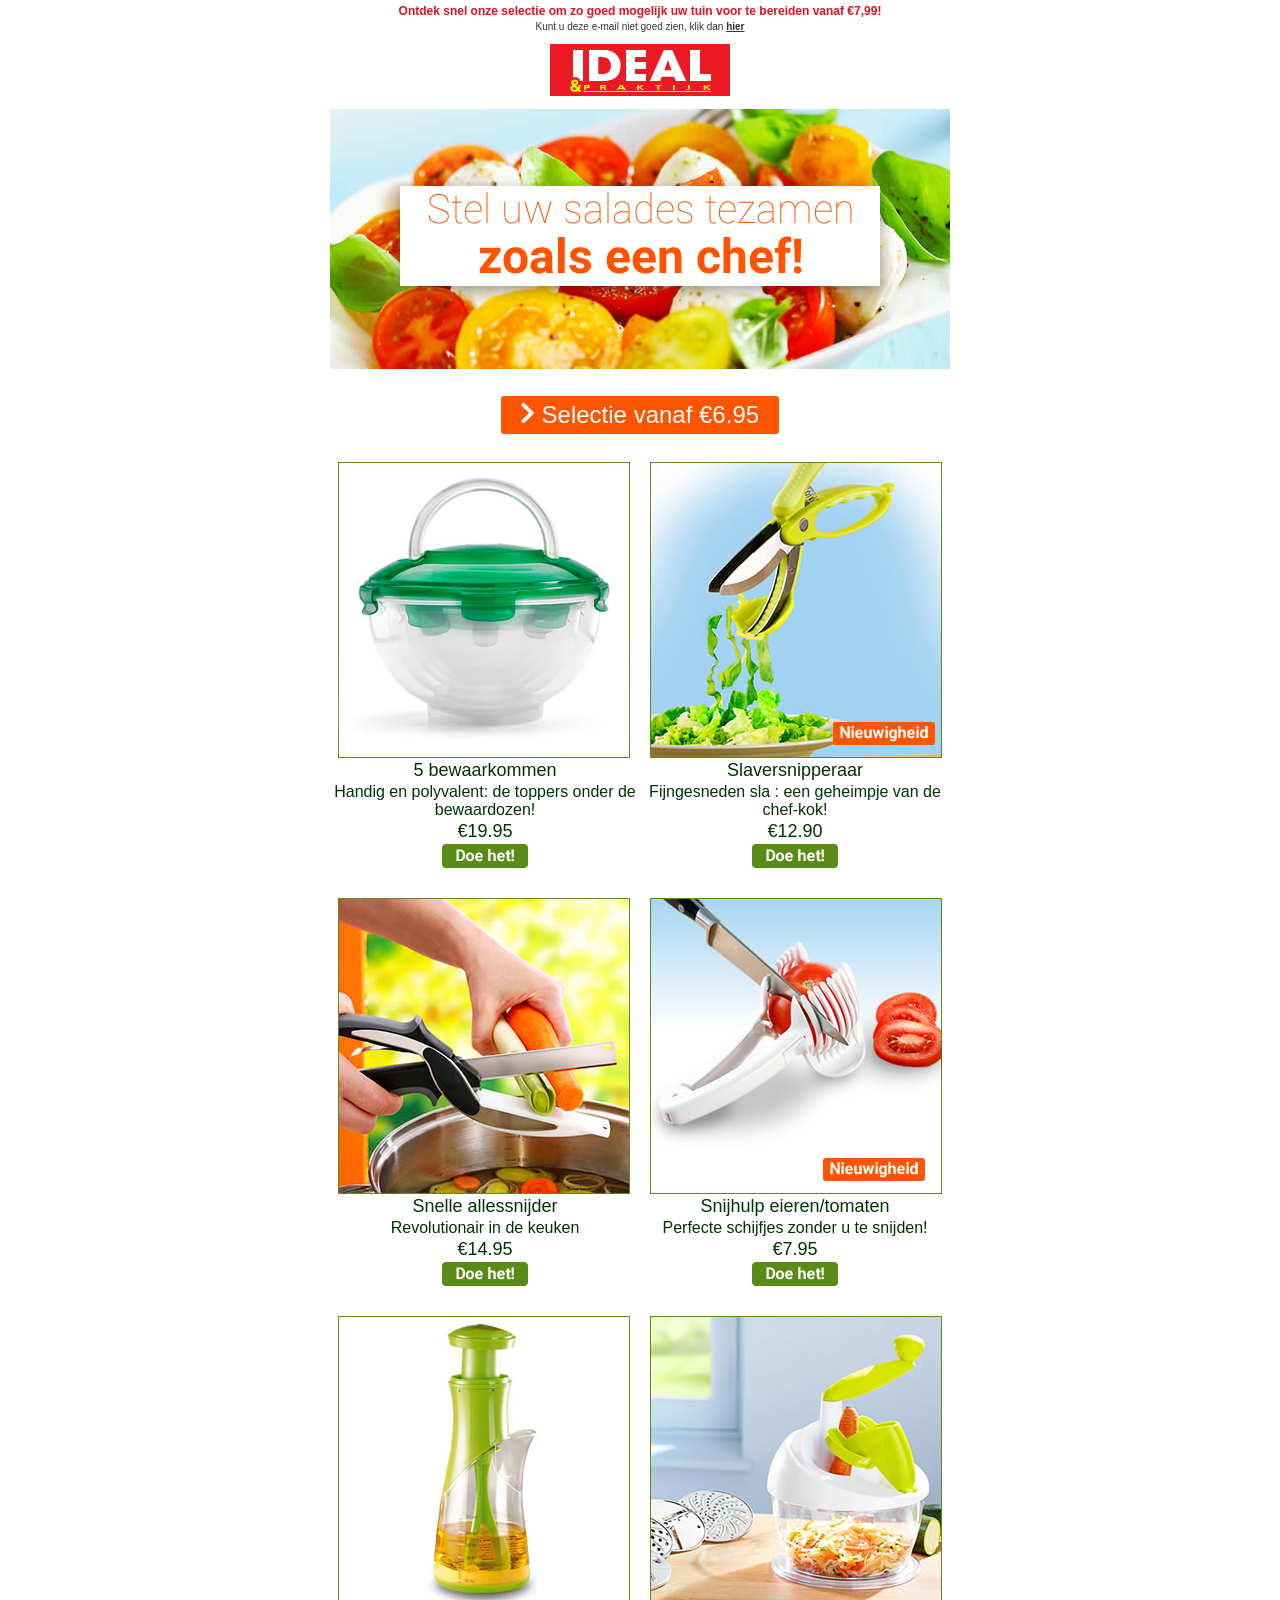
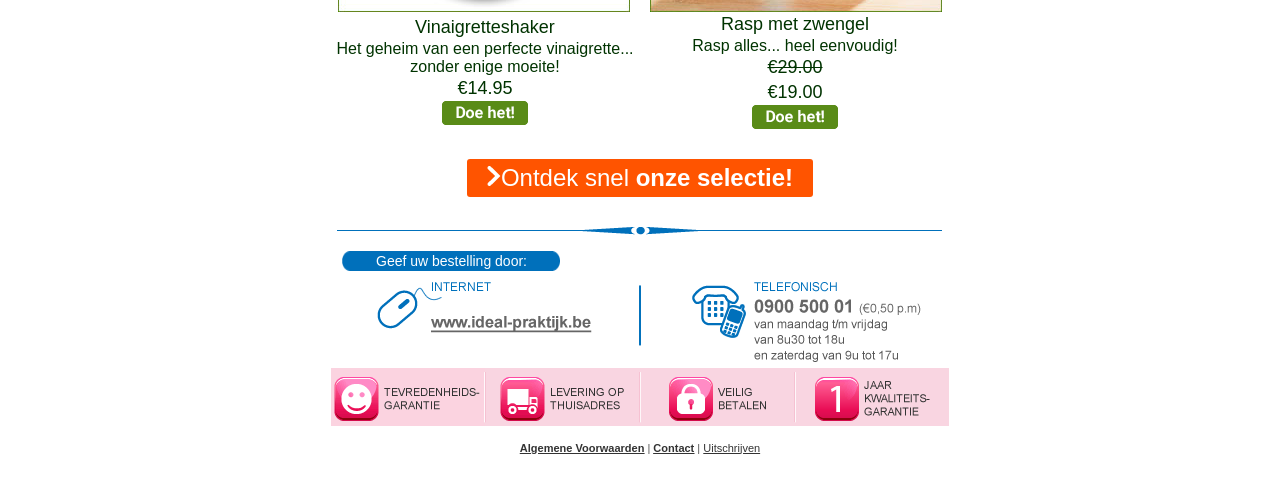
==== commit 21fe3063: "add crossed out price all country->source.json->price" ====
--- a/render/BV/index.html
+++ b/render/BV/index.html
@@ -316,7 +316,7 @@
                     <td style="border-collapse: collapse; line-height: 1px; font-size: 1px;">
                       <table border="0" cellpadding="0" cellspacing="0" width="310">
                         <tr>
-                          <td align="center" valign="middle" style="border-collapse: collapse; line-height: 1px; font-size: 1px;"><a class="pk_lib txtcenter" href="https://www.ideal-praktijk.be/bevl/keuken/snijden/rasp-met-zwengel/0112417.html?utm_source=NL&utm_medium=email&utm_content=pdt6&utm_campaign=0518_salades" target="_blank" style="line-height: 25px; text-decoration: none; font-family: Arial, sans-serif; font-size: 18px; color: #003300; text-align: center;">Rasp met zwengel<br /><span style="font-weight: normal; font-size: 16px; line-height: normal;">Rasp alles... heel eenvoudig!</span><br /><b style="font-weight: normal;">€19.00</b></a>
+                          <td align="center" valign="middle" style="border-collapse: collapse; line-height: 1px; font-size: 1px;"><a class="pk_lib txtcenter" href="https://www.ideal-praktijk.be/bevl/keuken/snijden/rasp-met-zwengel/0112417.html?utm_source=NL&utm_medium=email&utm_content=pdt6&utm_campaign=0518_salades" target="_blank" style="line-height: 25px; text-decoration: none; font-family: Arial, sans-serif; font-size: 18px; color: #003300; text-align: center;">Rasp met zwengel<br /><span style="font-weight: normal; font-size: 16px; line-height: normal;">Rasp alles... heel eenvoudig!</span><br /><b style="font-weight: normal;"><s>€29.00</s><br />€19.00</b></a>
                           </td>
                         </tr>
                         <tr>
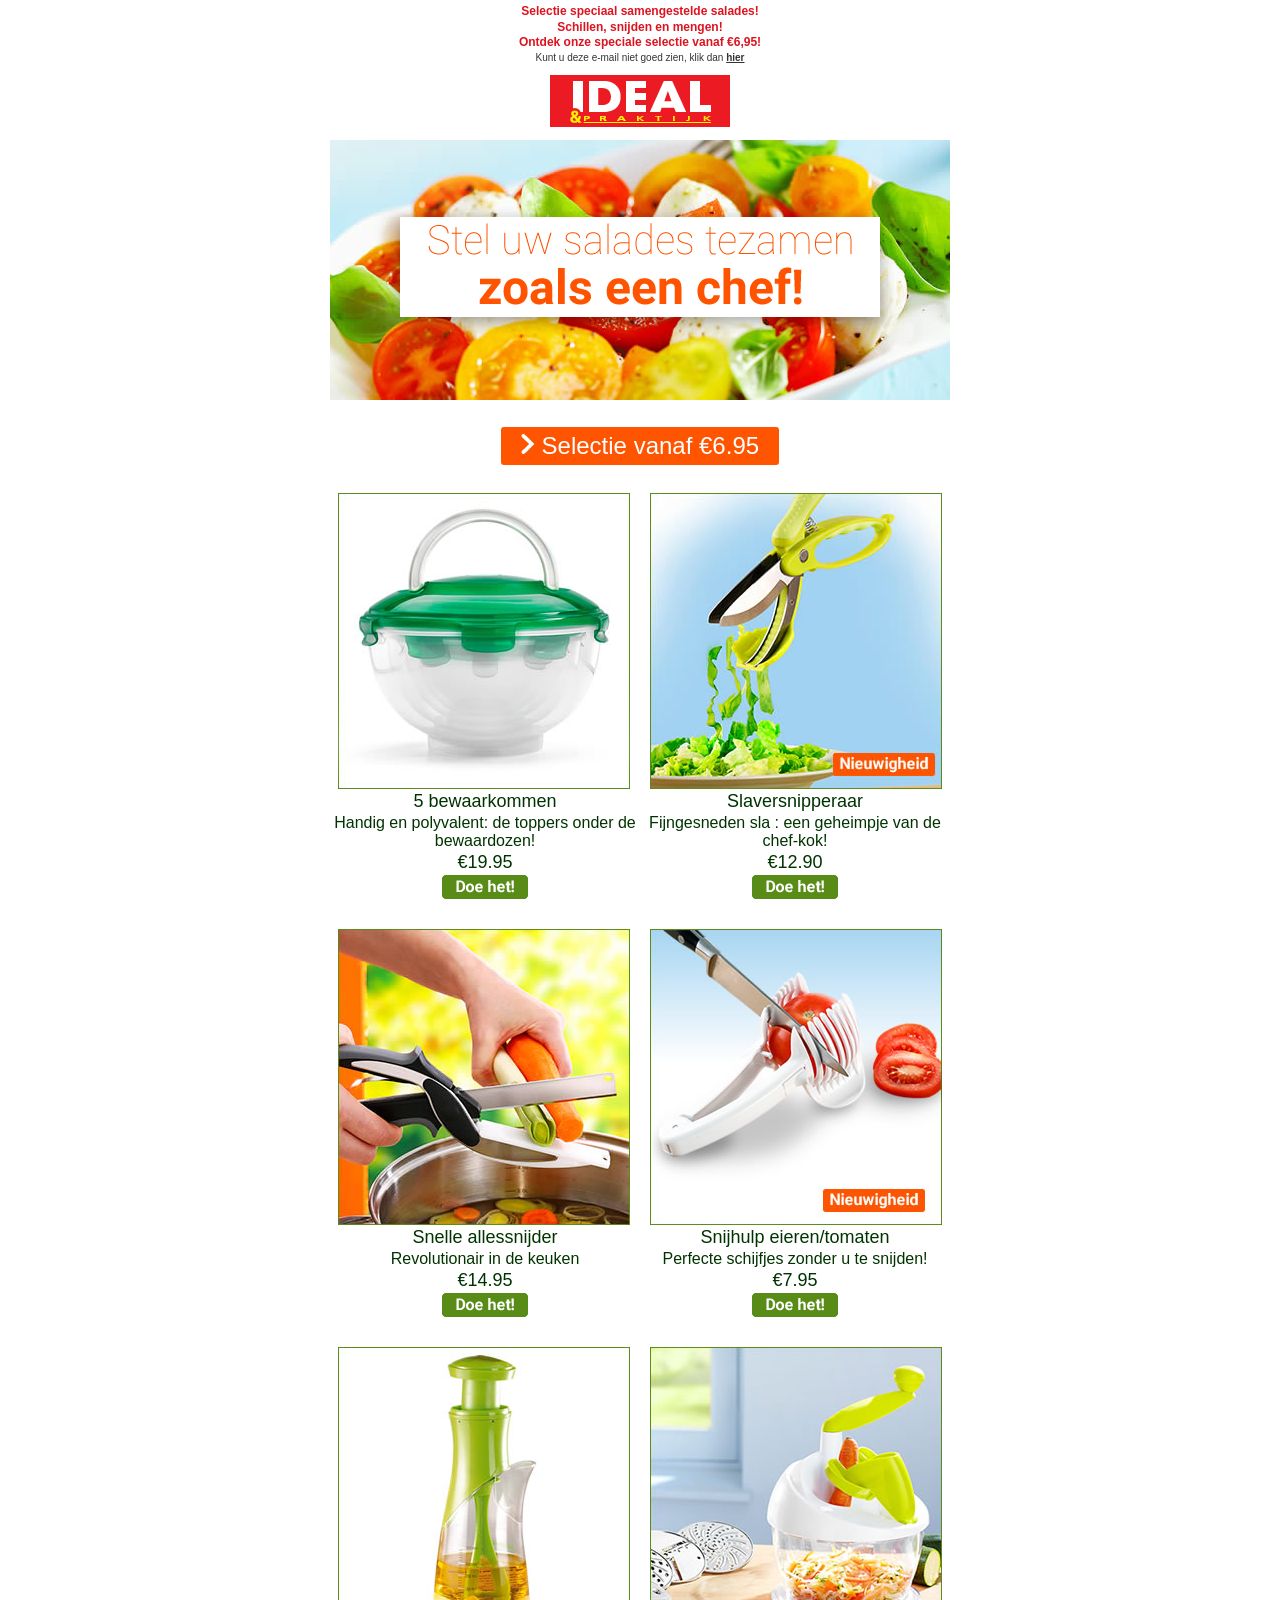
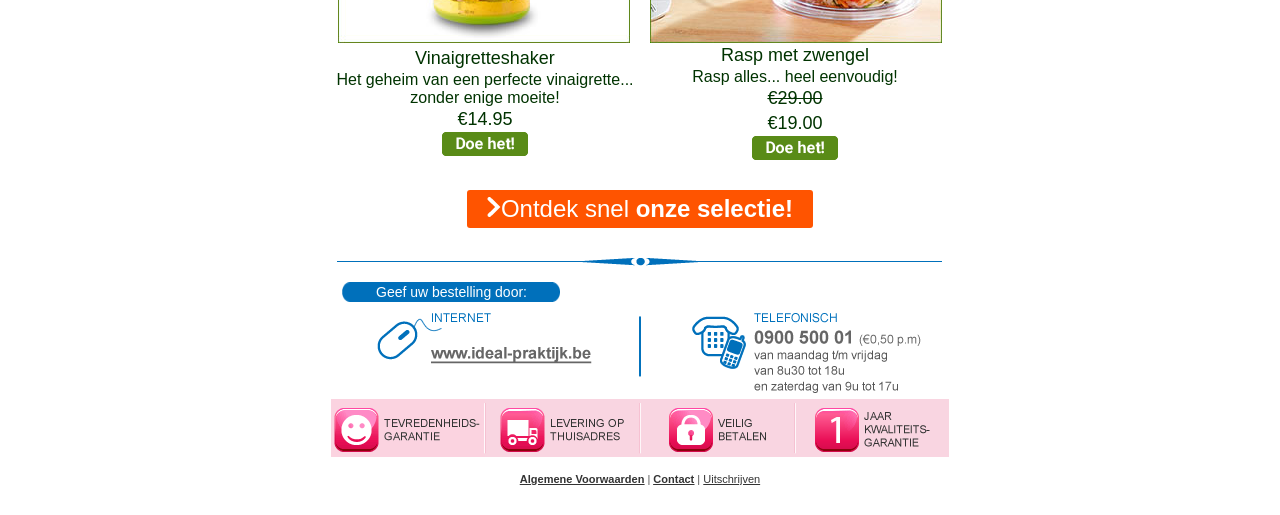
==== commit a3476af9: "add source.json head_doc et title" ====
--- a/render/BV/index.html
+++ b/render/BV/index.html
@@ -2,7 +2,7 @@
 <html>
 
 <head>
-  <title>De belangrijkste dingen om uw tuin voor te bereiden vanaf €7,99!</title>
+  <title>Stel uw salade tezamen zoals een chef vanaf €6,95!</title>
   <meta content="text/html; charset=utf-8" http-equiv="Content-Type" />
   <style type="text/css">
     body {
@@ -19,7 +19,7 @@
     <!--header-->
     <tr>
       <td align="center" style="padding-top: 4px; border-collapse: collapse; line-height: 1px; font-size: 1px;">
-        <p class="lh-130 m0" style="margin: 0; font-family: Arial, Helvetica, sans-serif; font-size: 12px; color: #DF131F; line-height: 130%;"><strong>Ontdek snel onze selectie om zo goed mogelijk uw tuin voor te bereiden vanaf €7,99!</strong>
+        <p class="lh-130 m0" style="margin: 0; font-family: Arial, Helvetica, sans-serif; font-size: 12px; color: #DF131F; line-height: 130%;"><strong>Selectie speciaal samengestelde salades!<br /> Schillen, snijden en mengen!<br /> Ontdek onze speciale selectie vanaf €6,95!</strong>
         </p>
         <p class="lh-130 m0" style="margin: 0; font-family: Arial, Helvetica, sans-serif; font-size: 10px; color: #333333; line-height: 130%;">Kunt u deze e-mail niet goed zien, klik dan <a href="https://tempsl.com/Newsletters/miroir/News_salades_0518/BEVL/index.htm" style="color: #333333;" target="_blank"><strong>hier</strong></a>
         </p>
@@ -48,7 +48,7 @@
           <tr>
             <td style="border-collapse: collapse; line-height: 1px; font-size: 1px;">
               <a href="https://www.ideal-praktijk.be/bevl/boutique/rayon_evenement.aspx?urlLangue=fr&nbp=99&pg=0&evenement_id=1754&utm_source=NL&utm_medium=email&utm_content=accroche&utm_campaign=0518_salades" target="_blank">
-                <img alt="Composez vos salades comme des chefs !" border="0" height="77" src="images/s1_titletop.jpg" width="620" style="display: block; font-family: Arial, sans-serif; font-size: 16px; line-height: normal;" />
+                <img alt="Stel uw salades tezamen zoals een chef!" border="0" height="77" src="images/s1_titletop.jpg" width="620" style="display: block; font-family: Arial, sans-serif; font-size: 16px; line-height: normal;" />
               </a>
             </td>
           </tr>
